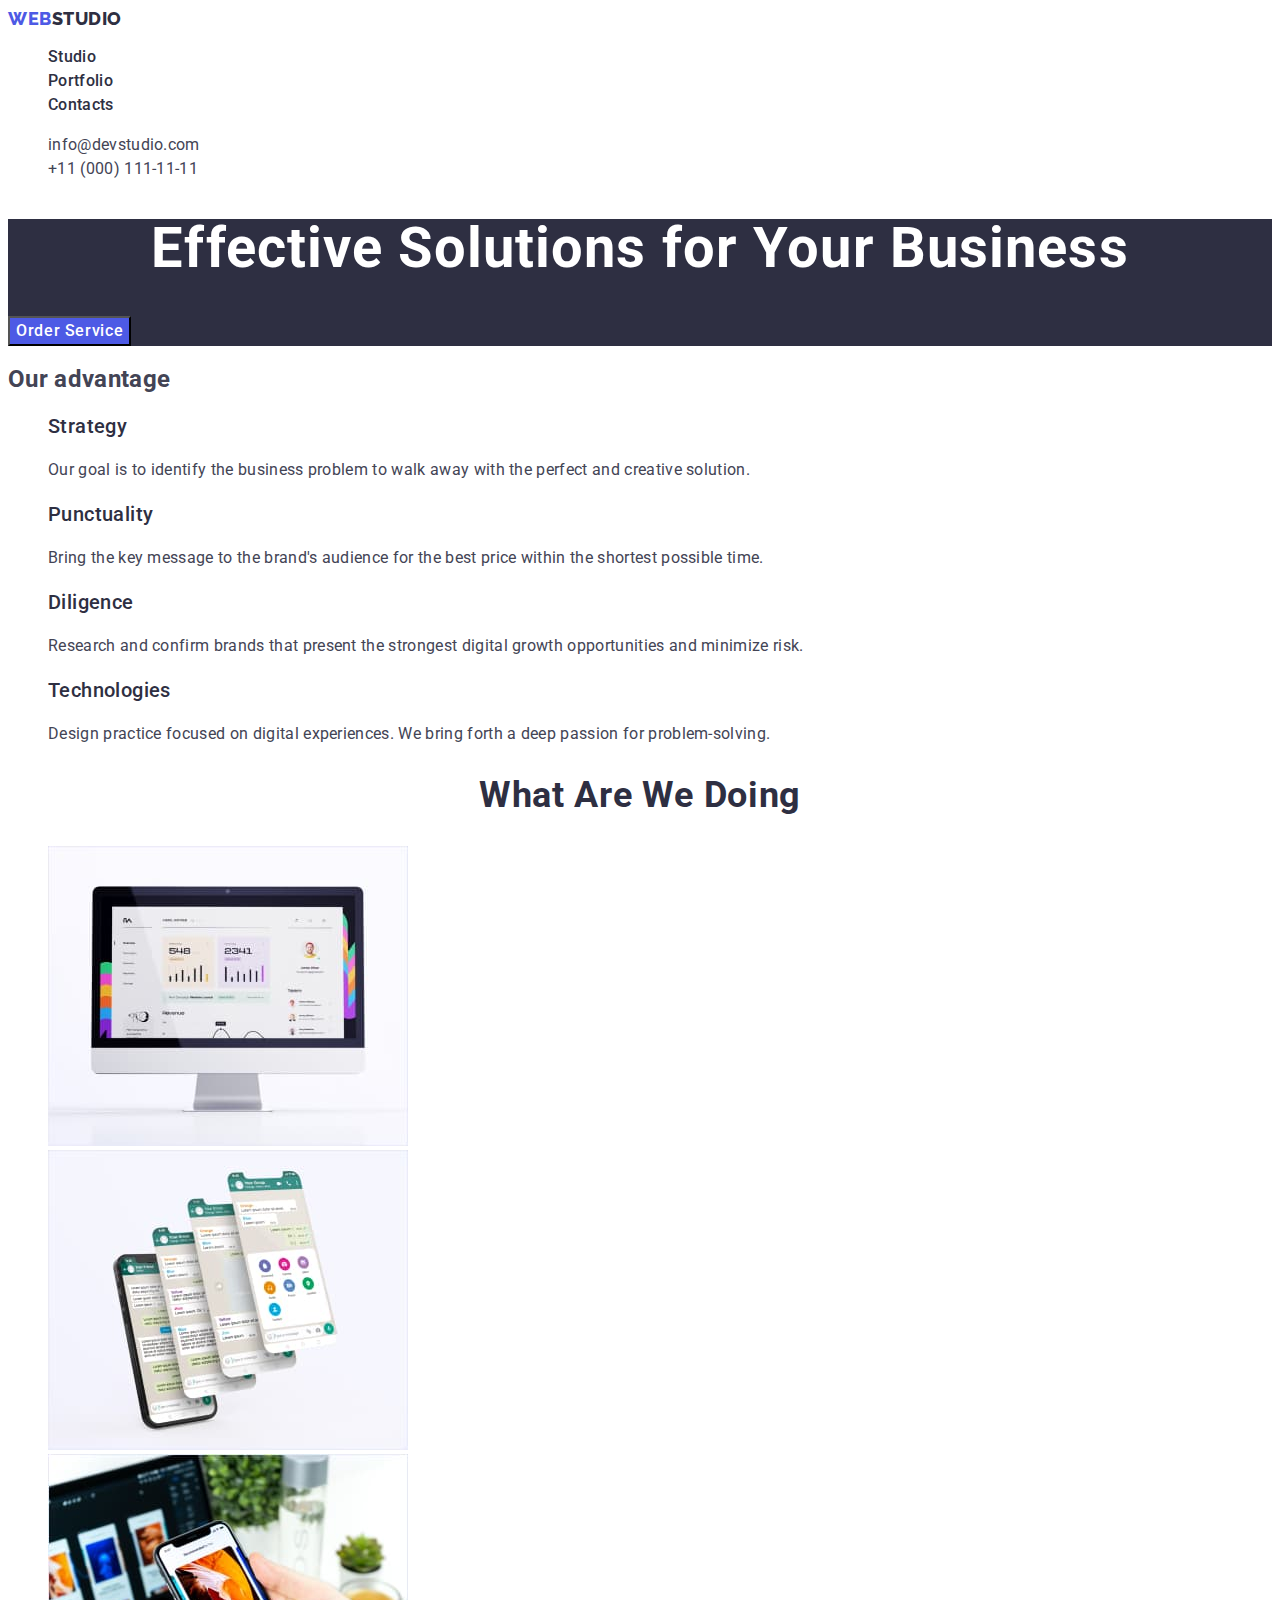
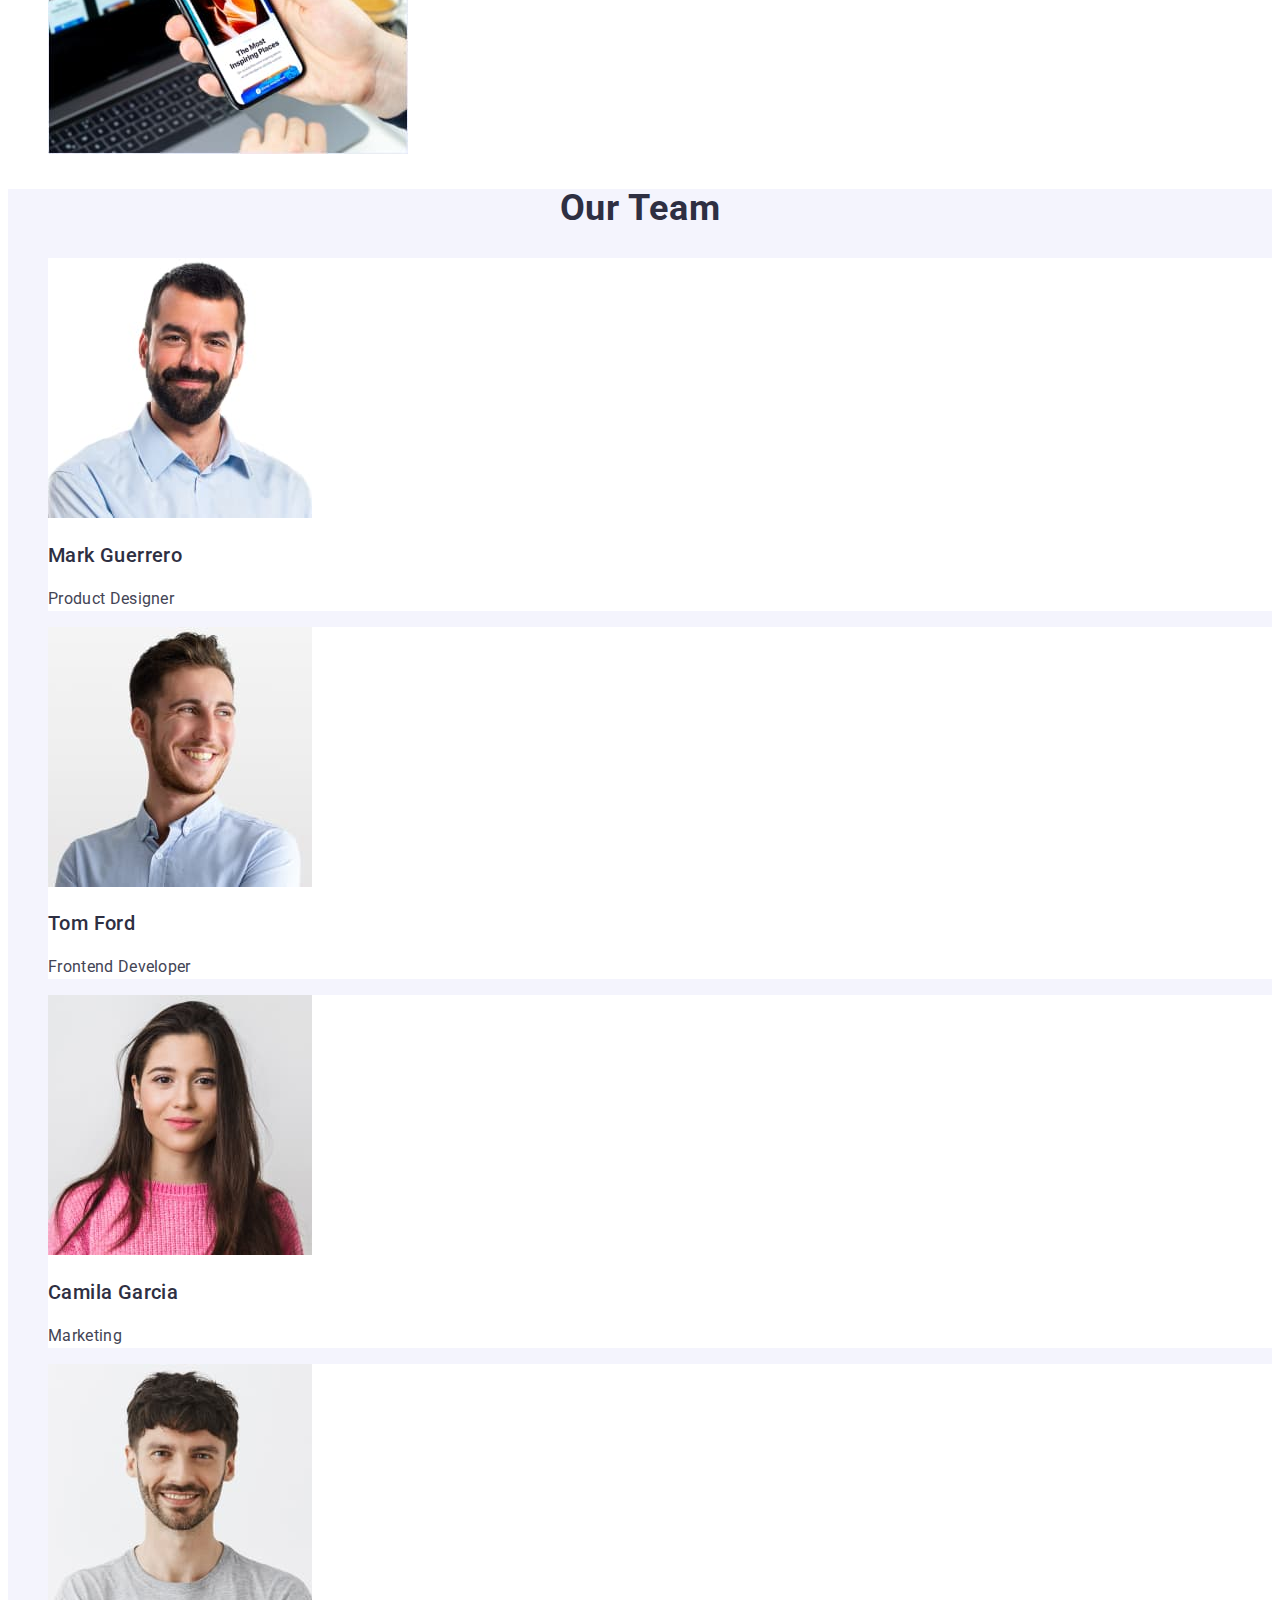
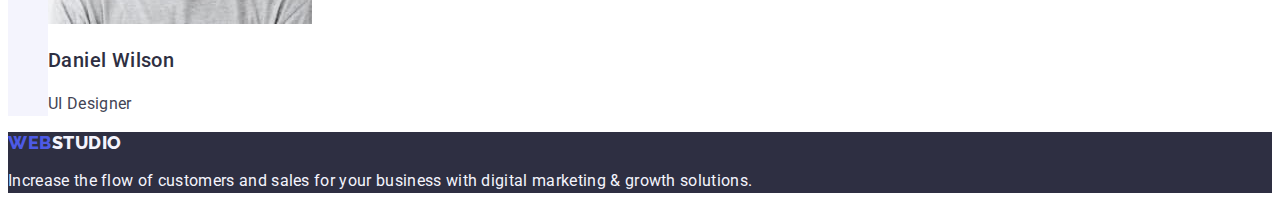
==== index.html @ 16ddbee1 "Initial commit" ====
<!DOCTYPE html>
<html lang="en">
  <head>
    <meta charset="UTF-8" />
    <meta http-equiv="X-UA-Compatible" content="IE=edge" />
    <meta name="viewport" content="width=device-width, initial-scale=1.0" />
    <link rel="preconnect" href="https://fonts.googleapis.com" />
    <link rel="preconnect" href="https://fonts.gstatic.com" crossorigin />
    <link
      href="https://fonts.googleapis.com/css2?family=Raleway:wght@800&family=Roboto:wght@400;500;700&display=swap"
      rel="stylesheet"
    />
    <title>WebStudio</title>
    <link rel="stylesheet" href="./css/styles.css" />
  </head>
  <body>
    <!-- page header -->
    <header>
      <nav>
        <a class="logo link" href="./index.html"
          >Web<span class="logo-black">Studio</span></a
        >

        <ul class="site-nav list">
          <li><a class="link-current link" href="./index.html">Studio</a></li>
          <li>
            <a class="link-current link" href="./portfolio.html">Portfolio</a>
          </li>
          <li><a class="link-current link" href="">Contacts</a></li>
        </ul>
      </nav>
      <address class="address">
        <ul class="address-nav list">
          <li>
            <a class="address-nav-link link" href="mailto:info@devstudio.com"
              >info@devstudio.com</a
            >
          </li>
          <li>
            <a class="address-nav-link link" href="tel:+110001111111"
              >+11 (000) 111-11-11</a
            >
          </li>
        </ul>
      </address>
    </header>
    <main>
      <!-- hero -->
      <section class="hero">
        <h1 class="hero-title">Effective Solutions for Your Business</h1>
        <button class="button" type="button">Order Service</button>
      </section>
      <!-- our advantage -->
      <section class="adv-section">
        <h2 class="visually-hidden">Our advantage</h2>
        <ul class="list">
          <li>
            <h3 class="second-title">Strategy</h3>
            <p class="li-text">
              Our goal is to identify the business problem to walk away with the
              perfect and creative solution.
            </p>
          </li>

          <li>
            <h3 class="second-title">Punctuality</h3>
            <p class="li-text">
              Bring the key message to the brand's audience for the best price
              within the shortest possible time.
            </p>
          </li>

          <li>
            <h3 class="second-title">Diligence</h3>
            <p class="li-text">
              Research and confirm brands that present the strongest digital
              growth opportunities and minimize risk.
            </p>
          </li>

          <li>
            <h3 class="second-title">Technologies</h3>
            <p class="li-text">
              Design practice focused on digital experiences. We bring forth a
              deep passion for problem-solving.
            </p>
          </li>
        </ul>
      </section>
      <!-- our activity -->
      <section class="activity">
        <h2 class="vice-title">What are we doing</h2>
        <ul class="list">
          <li>
            <img src="./images/do1.jpg" alt="imac computer" width="360" />
          </li>
          <li>
            <img src="./images/do2.jpg" alt="four iphones" width="360" />
          </li>
          <li>
            <img src="./images/do3.jpg" alt="holds phone in hand" width="360" />
          </li>
        </ul>
      </section>
      <!-- our team -->
      <section class="team">
        <h2 class="vice-title">Our Team</h2>
        <ul class="list">
          <li class="team-li">
            <img src="./images/team1.jpg" alt="Mark Guerrero" width="264" />
            <h3 class="second-title">Mark Guerrero</h3>
            <p class="li-text">Product Designer</p>
          </li>
          <li class="team-li">
            <img src="./images/team2.jpg" alt="Tom Ford" width="264" />
            <h3 class="second-title">Tom Ford</h3>
            <p class="li-text">Frontend Developer</p>
          </li>
          <li class="team-li">
            <img src="./images/team3.jpg" alt="Camila Garcia" width="264" />
            <h3 class="second-title">Camila Garcia</h3>
            <p class="li-text">Marketing</p>
          </li>
          <li class="team-li">
            <img src="./images/team4.jpg" alt="Daniel Wilson" width="264" />
            <h3 class="second-title">Daniel Wilson</h3>
            <p class="li-text">UI Designer</p>
          </li>
        </ul>
      </section>
    </main>
    <!-- footer -->
    <footer class="footer">
      <a class="logo link" href="./index.html"
        >Web<span class="logo-white">Studio</span></a
      >

      <p class="footer-text">
        Increase the flow of customers and sales for your business with digital
        marketing & growth solutions.
      </p>
    </footer>
  </body>
</html>
---- css/styles.css ----
:root {
  --main-color: #434455;
  --second-color: #4d5ae5;
  --black-color: #2e2f42;
  --white-color: #ffffff;
  --second-bg-color: #f4f4fd;
  --hover-focus-color: #404bbf;
}

body {
  background-color: var(--white-color);
  color: var(--main-color);
  font-family: Roboto, sans-serif;
  font-style: normal;
  line-height: 1.15;
  letter-spacing: 0.02em;
}

.list {
  list-style: none;
}
.link {
  text-decoration: none;
}

/* logo */
.logo {
  color: var(--second-color);
  font-family: "Raleway", sans-serif;
  font-style: normal;
  font-weight: 800;
  font-size: 18px;
  line-height: 1.17;
  letter-spacing: 0.03em;
  text-transform: uppercase;
}
.logo-black {
  color: var(--black-color);
}

.logo-white {
  color: var(--second-bg-color);
}
/* site-nav */

.site-nav a {
  color: var(--black-color);

  font-size: 16px;
  font-weight: 500;
  line-height: 1.5;
}

.link-current:hover,
.link-current:focus,
.address-nav-link:hover,
.address-nav-link:focus {
  color: var(--hover-focus-color);
}

.address {
  font-style: normal;
}
.address-nav a {
  color: var(--main-color);
}
.address-nav-link {
  line-height: 1.5;
}
/* hero */

.hero {
  background-color: var(--black-color);
}

.hero-title {
  font-weight: 700;
  font-size: 56px;
  line-height: 1.07;
  color: var(--white-color);
  letter-spacing: 0.02em;
  text-align: center;
}

.button {
  background-color: var(--second-color);
  font-weight: 500;
  font-size: 16px;
  color: var(--white-color);
  letter-spacing: 0.04em;
  font-family: "Roboto", sans-serif;
  line-height: 1.5;
  cursor: pointer;
}

.portfolio-button {
  background-color: var(--second-bg-color);
  font-weight: 500;
  font-size: 16px;
  color: var(--second-color);
  letter-spacing: 0.04em;
  font-family: "Roboto", sans-serif;
  line-height: 1.5;
  cursor: pointer;
}

.button:hover,
.button:focus {
  background-color: var(--hover-focus-color);
}
.portfolio-button:hover,
.portfolio-button:focus {
  background-color: var(--hover-focus-color);
  color: var(--white-color);
}

/* section */

.second-title {
  font-weight: 500;
  font-size: 20px;
  line-height: 1.2;
  color: var(--black-color);
  letter-spacing: 0.02em;
}
.li-text {
  line-height: 1.5;
  color: var(--main-color);
}

/* our activity */

.vice-title {
  font-weight: 700;
  font-size: 36px;
  line-height: 1.11;
  text-transform: capitalize;
  color: var(--black-color);
  text-align: center;
  letter-spacing: 0.02em;
}

/* our team  */
.team {
  background-color: var(--second-bg-color);
}
.team-li {
  background-color: var(--white-color);
}

/* footer */
.footer {
  background-color: var(--black-color);
}
.footer-text {
  color: var(--second-bg-color);
  line-height: 1.5;
}

/* style to portfolio */

.portf-list {
  text-decoration: none;
}
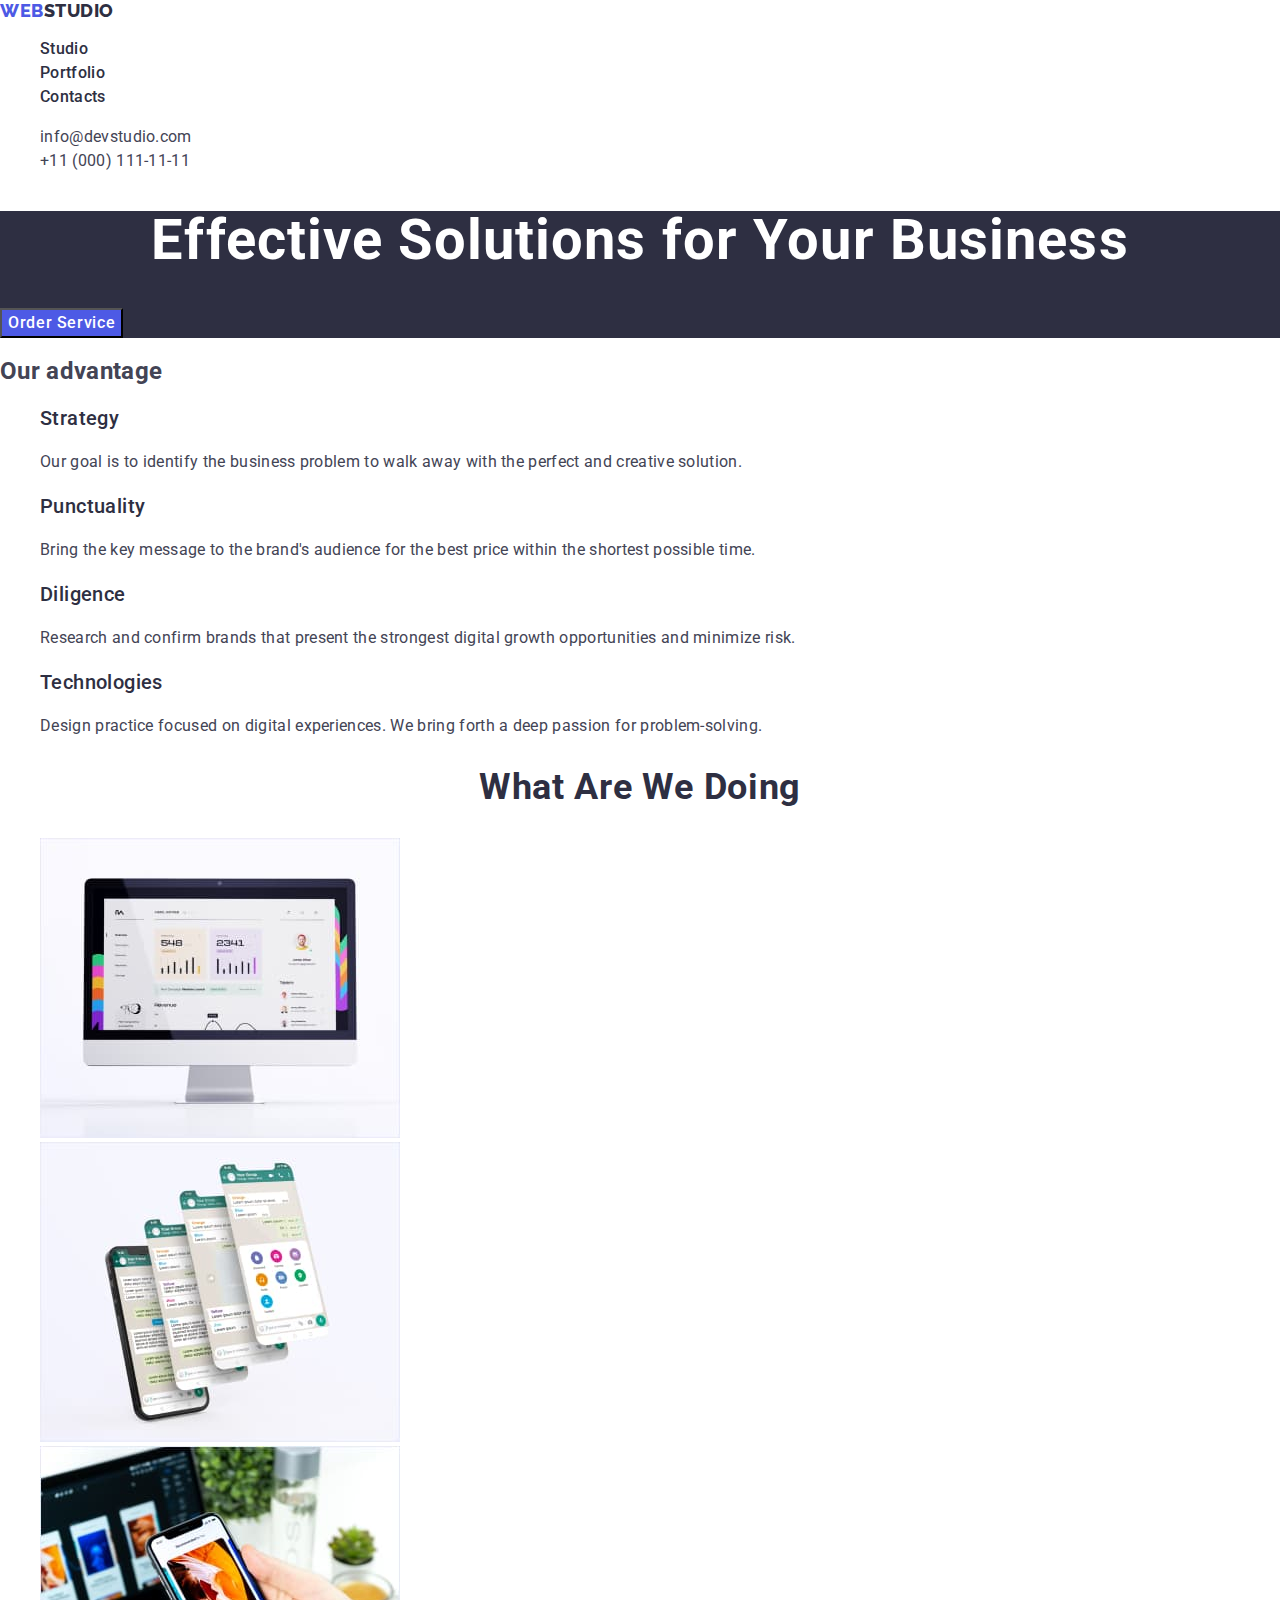
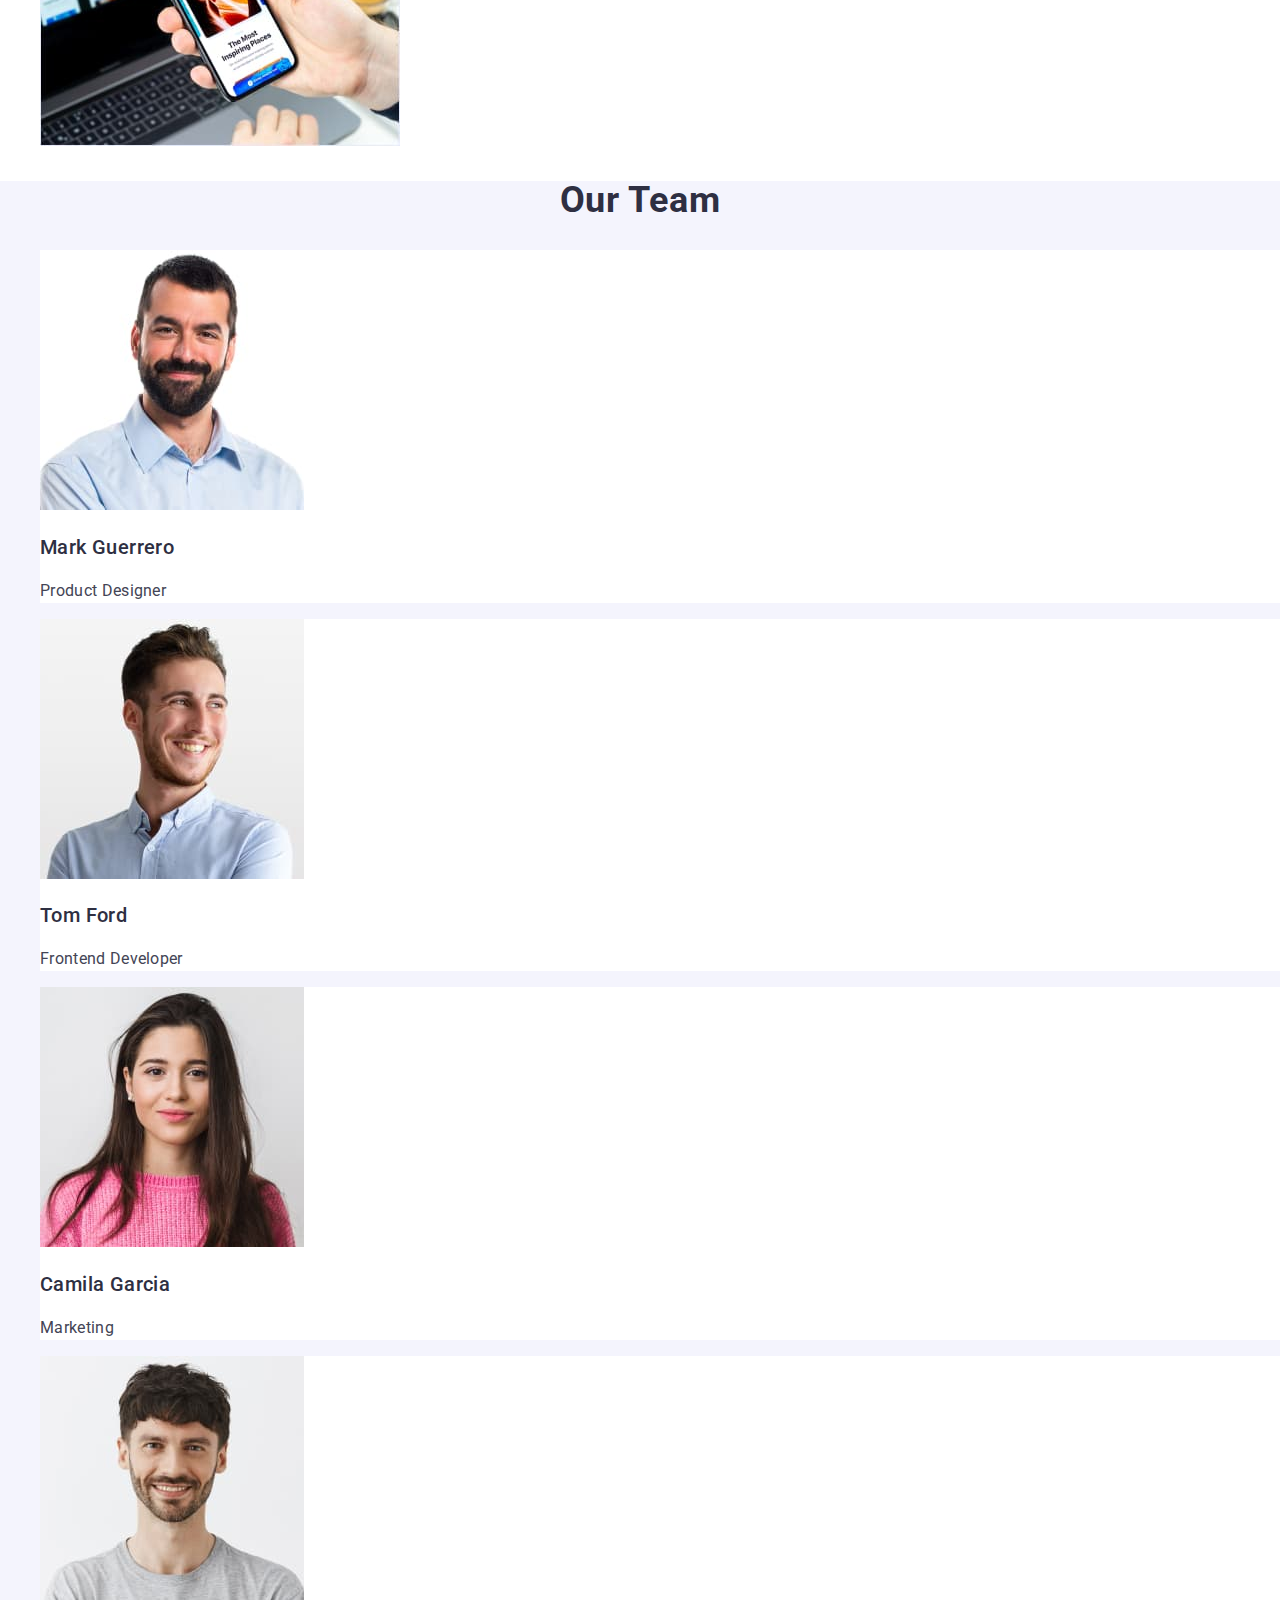
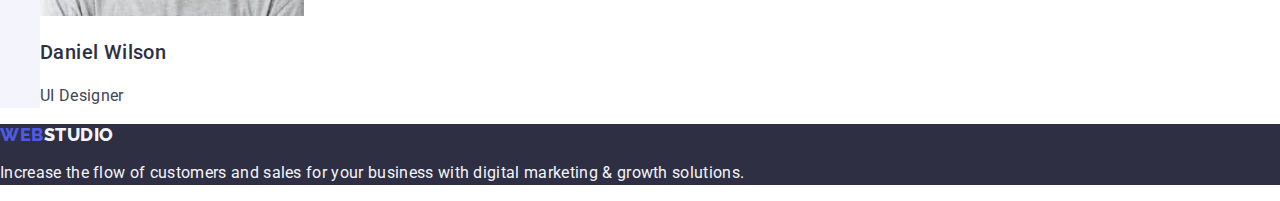
==== commit a49b8893: "poprawka css" ====
--- a/index.html
+++ b/index.html
@@ -6,11 +6,19 @@
     <meta name="viewport" content="width=device-width, initial-scale=1.0" />
     <link rel="preconnect" href="https://fonts.googleapis.com" />
     <link rel="preconnect" href="https://fonts.gstatic.com" crossorigin />
+    <title>WebStudio</title>
+    <!-- fonts -->
     <link
       href="https://fonts.googleapis.com/css2?family=Raleway:wght@800&family=Roboto:wght@400;500;700&display=swap"
       rel="stylesheet"
     />
-    <title>WebStudio</title>
+    <!-- normalise -->
+    <link
+      rel="stylesheet"
+      href="https://cdn.jsdelivr.net/npm/modern-normalize@2.0.0/modern-normalize.min.css"
+    />
+
+    <!-- custom styles -->
     <link rel="stylesheet" href="./css/styles.css" />
   </head>
   <body>
--- a/css/styles.css
+++ b/css/styles.css
@@ -1,31 +1,58 @@
 :root {
-  --main-color: #434455;
-  --second-color: #4d5ae5;
-  --black-color: #2e2f42;
-  --white-color: #ffffff;
-  --second-bg-color: #f4f4fd;
-  --hover-focus-color: #404bbf;
+  /* primary */
+  --primary-black-cl: #434455;
+  --primary-black-bg: #434455;
+  --primary-white-cl: #ffffff;
+  --primary-white-bg: #ffffff;
+  --primary-accent-cl: #4d5ae5;
+  --primary-accent-bg: #4d5ae5;
+  /* secondary */
+  --secondary-black-cl: #2e2f42;
+  --secondary-black-bg: #2e2f42;
+  --secondary-white-cl: #f4f4fd;
+  --secondary-white-bg: #f4f4fd;
+  --secondary-accent-cl: #404bbf;
+  --secondary-accent-bg: #404bbf;
 }
-
+/**
+  |============================
+  | common styles
+  |============================
+*/
 body {
-  background-color: var(--white-color);
-  color: var(--main-color);
+  background-color: var(--primary-white-bg);
+  color: var(--primary-black-cl);
   font-family: Roboto, sans-serif;
   font-style: normal;
   line-height: 1.15;
   letter-spacing: 0.02em;
 }
 
-.list {
+/* reset */
+.list,
+ul,
+ol {
   list-style: none;
 }
-.link {
+.link,
+a {
   text-decoration: none;
+  color: currentColor;
 }
+.btn,
+button {
+  font-family: inherit;
+  cursor: pointer;
+}
+/**
+  |============================
+  | base styles
+  |============================
+*/
 
 /* logo */
 .logo {
-  color: var(--second-color);
+  color: var(--primary-accent-cl);
   font-family: "Raleway", sans-serif;
   font-style: normal;
   font-weight: 800;
@@ -35,16 +62,16 @@
   text-transform: uppercase;
 }
 .logo-black {
-  color: var(--black-color);
+  color: var(--secondary-black-cl);
 }
 
 .logo-white {
-  color: var(--second-bg-color);
+  color: var(--secondary-white-cl);
 }
 /* site-nav */
 
 .site-nav a {
-  color: var(--black-color);
+  color: var(--secondary-black-cl);
 
   font-size: 16px;
   font-weight: 500;
@@ -55,14 +82,14 @@
 .link-current:focus,
 .address-nav-link:hover,
 .address-nav-link:focus {
-  color: var(--hover-focus-color);
+  color: var(--secondary-accent-cl);
 }
 
 .address {
   font-style: normal;
 }
 .address-nav a {
-  color: var(--main-color);
+  color: var(--primary-black-cl);
 }
 .address-nav-link {
   line-height: 1.5;
@@ -70,23 +97,23 @@
 /* hero */
 
 .hero {
-  background-color: var(--black-color);
+  background-color: var(--secondary-black-bg);
 }
 
 .hero-title {
   font-weight: 700;
   font-size: 56px;
   line-height: 1.07;
-  color: var(--white-color);
+  color: var(--primary-white-cl);
   letter-spacing: 0.02em;
   text-align: center;
 }
 
 .button {
-  background-color: var(--second-color);
+  background-color: var(--primary-accent-bg);
   font-weight: 500;
   font-size: 16px;
-  color: var(--white-color);
+  color: var(--primary-white-cl);
   letter-spacing: 0.04em;
   font-family: "Roboto", sans-serif;
   line-height: 1.5;
@@ -94,10 +121,10 @@
 }
 
 .portfolio-button {
-  background-color: var(--second-bg-color);
+  background-color: var(--secondary-white-bg);
   font-weight: 500;
   font-size: 16px;
-  color: var(--second-color);
+  color: var(--primary-accent-cl);
   letter-spacing: 0.04em;
   font-family: "Roboto", sans-serif;
   line-height: 1.5;
@@ -106,12 +133,12 @@
 
 .button:hover,
 .button:focus {
-  background-color: var(--hover-focus-color);
+  background-color: var(--secondary-accent-bg);
 }
 .portfolio-button:hover,
 .portfolio-button:focus {
-  background-color: var(--hover-focus-color);
-  color: var(--white-color);
+  background-color: var(--secondary-accent-bg);
+  color: var(--primary-white-cl);
 }
 
 /* section */
@@ -120,12 +147,12 @@
   font-weight: 500;
   font-size: 20px;
   line-height: 1.2;
-  color: var(--black-color);
+  color: var(--secondary-black-cl);
   letter-spacing: 0.02em;
 }
 .li-text {
   line-height: 1.5;
-  color: var(--main-color);
+  color: var(--primary-black-cl);
 }
 
 /* our activity */
@@ -135,25 +162,25 @@
   font-size: 36px;
   line-height: 1.11;
   text-transform: capitalize;
-  color: var(--black-color);
+  color: var(--secondary-black-cl);
   text-align: center;
   letter-spacing: 0.02em;
 }
 
 /* our team  */
 .team {
-  background-color: var(--second-bg-color);
+  background-color: var(--secondary-white-bg);
 }
 .team-li {
-  background-color: var(--white-color);
+  background-color: var(--primary-white-bg);
 }
 
 /* footer */
 .footer {
-  background-color: var(--black-color);
+  background-color: var(--secondary-black-bg);
 }
 .footer-text {
-  color: var(--second-bg-color);
+  color: var(--secondary-white-cl);
   line-height: 1.5;
 }
 
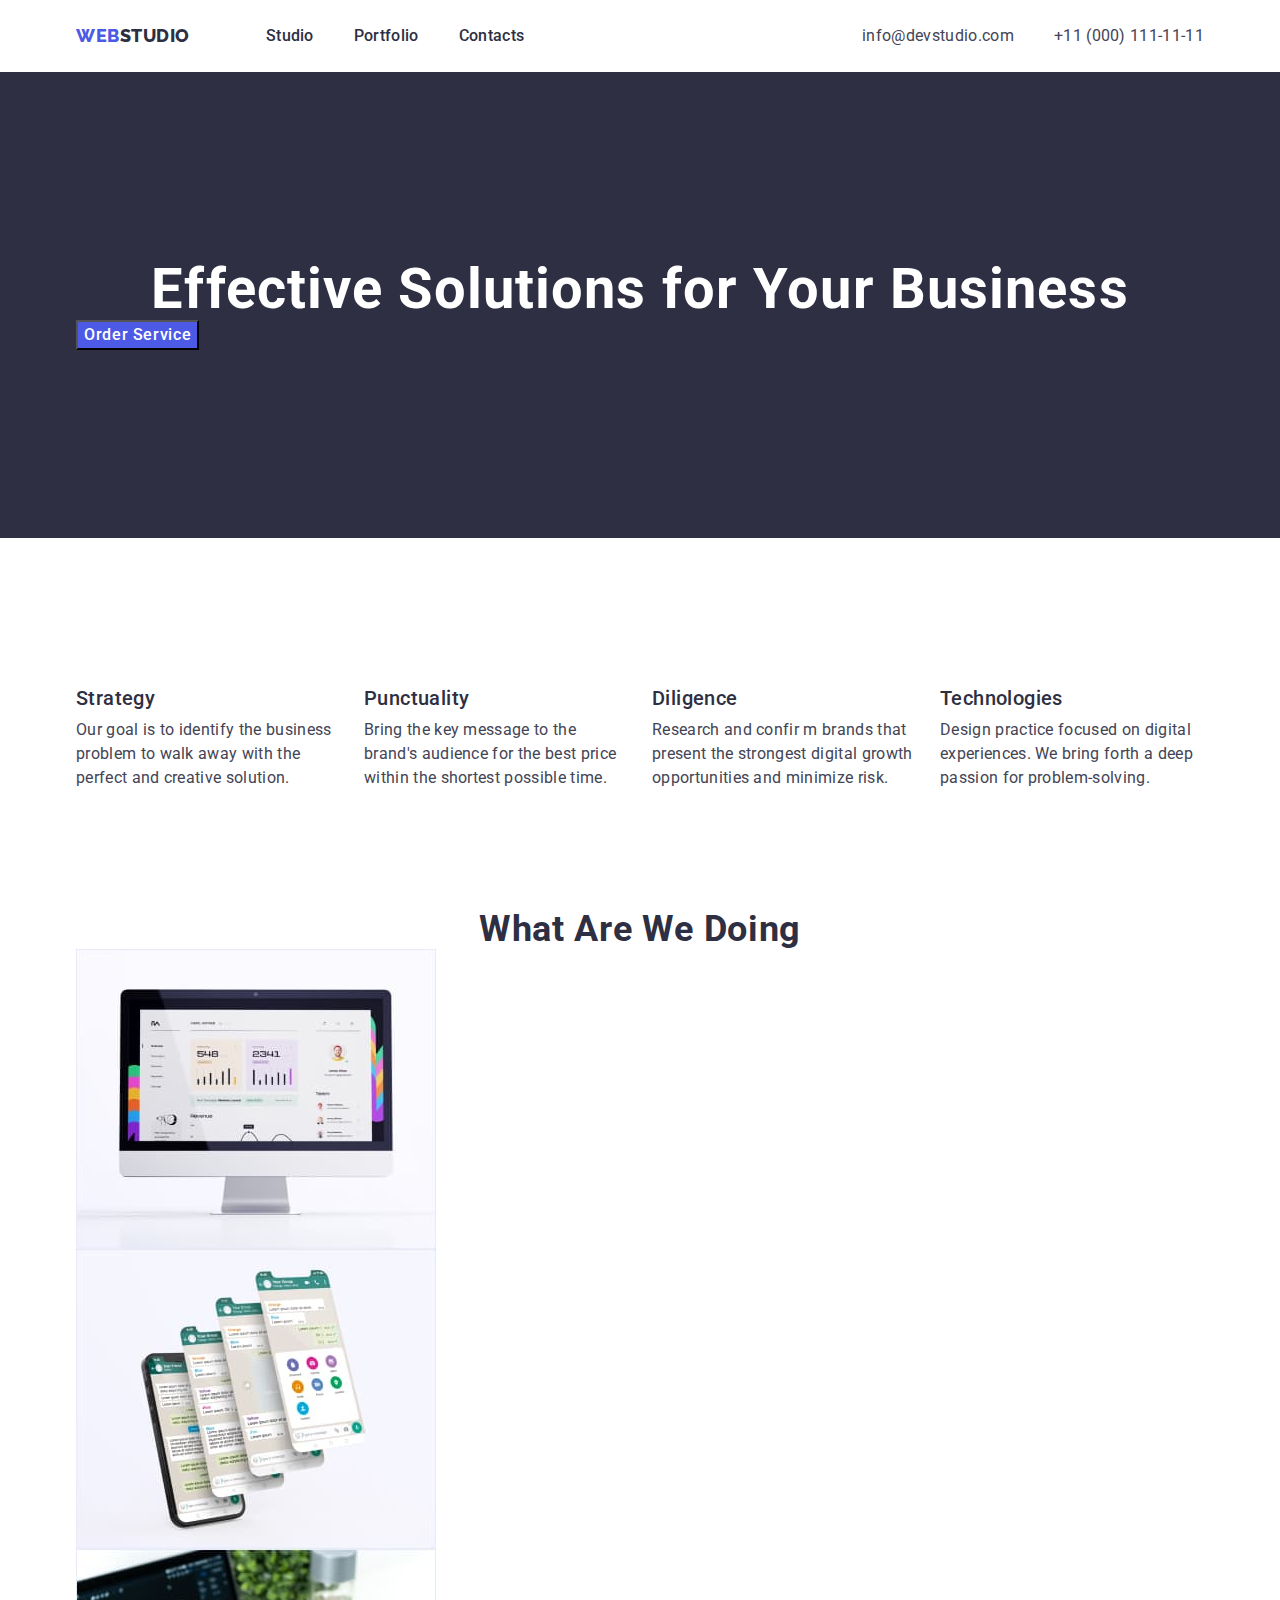
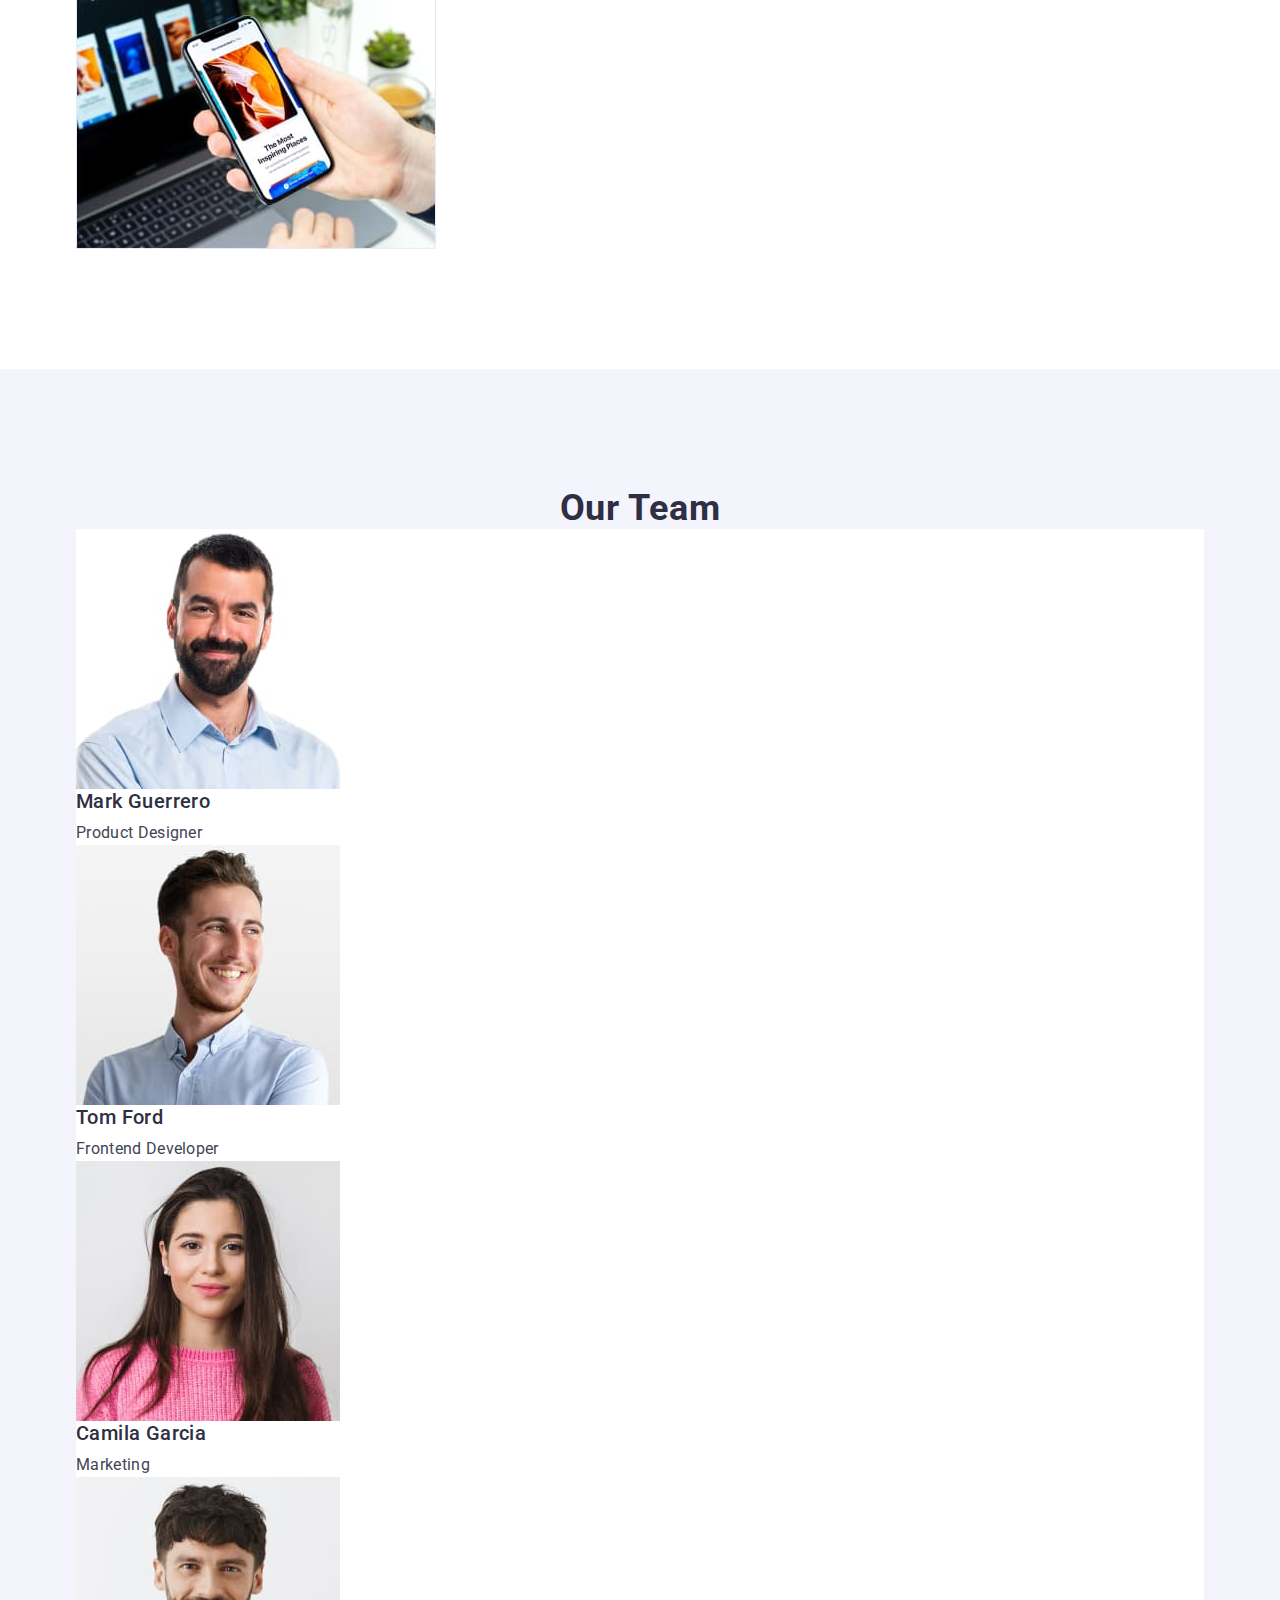
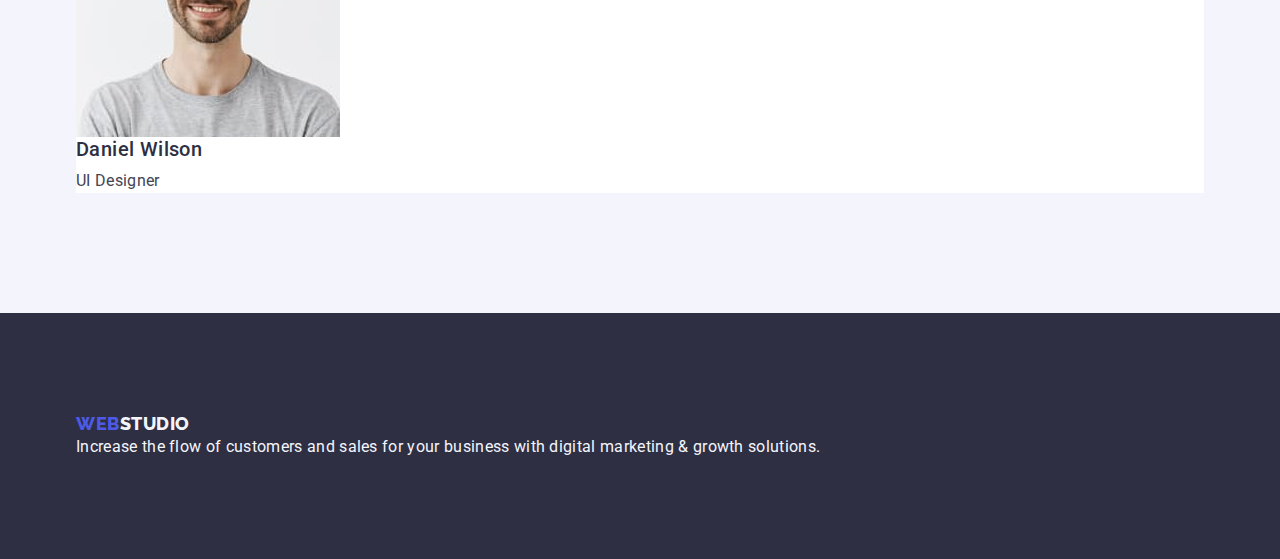
==== commit 13ae1d19: "dz 3 only start" ====
--- a/index.html
+++ b/index.html
@@ -23,130 +23,141 @@
   </head>
   <body>
     <!-- page header -->
-    <header>
-      <nav>
-        <a class="logo link" href="./index.html"
-          >Web<span class="logo-black">Studio</span></a
-        >
-
-        <ul class="site-nav list">
-          <li><a class="link-current link" href="./index.html">Studio</a></li>
-          <li>
-            <a class="link-current link" href="./portfolio.html">Portfolio</a>
-          </li>
-          <li><a class="link-current link" href="">Contacts</a></li>
-        </ul>
-      </nav>
-      <address class="address">
-        <ul class="address-nav list">
-          <li>
-            <a class="address-nav-link link" href="mailto:info@devstudio.com"
-              >info@devstudio.com</a
-            >
-          </li>
-          <li>
-            <a class="address-nav-link link" href="tel:+110001111111"
-              >+11 (000) 111-11-11</a
-            >
-          </li>
-        </ul>
-      </address>
+    <header class="header">
+      <div class="header-container container">
+        <nav class="header-nav">
+          <a class="logo link logo-link" href="./index.html"
+            >Web<span class="logo-black">Studio</span></a
+          >
+          <ul class="site-nav list">
+            <li><a class="link-current link" href="./index.html">Studio</a></li>
+            <li>
+              <a class="link-current link" href="./portfolio.html">Portfolio</a>
+            </li>
+            <li><a class="link-current link" href="">Contacts</a></li>
+          </ul>
+        </nav>
+        <address class="address">
+          <ul class="address-nav list">
+            <li>
+              <a class="address-nav-link link" href="mailto:info@devstudio.com"
+                >info@devstudio.com</a
+              >
+            </li>
+            <li>
+              <a class="address-nav-link link" href="tel:+110001111111"
+                >+11 (000) 111-11-11</a
+              >
+            </li>
+          </ul>
+        </address>
+      </div>
     </header>
     <main>
       <!-- hero -->
       <section class="hero">
-        <h1 class="hero-title">Effective Solutions for Your Business</h1>
-        <button class="button" type="button">Order Service</button>
+        <div class="container">
+          <h1 class="hero-title">Effective Solutions for Your Business</h1>
+          <button class="button" type="button">Order Service</button>
+        </div>
       </section>
       <!-- our advantage -->
       <section class="adv-section">
-        <h2 class="visually-hidden">Our advantage</h2>
-        <ul class="list">
-          <li>
-            <h3 class="second-title">Strategy</h3>
-            <p class="li-text">
-              Our goal is to identify the business problem to walk away with the
-              perfect and creative solution.
-            </p>
-          </li>
-
-          <li>
-            <h3 class="second-title">Punctuality</h3>
-            <p class="li-text">
-              Bring the key message to the brand's audience for the best price
-              within the shortest possible time.
-            </p>
-          </li>
-
-          <li>
-            <h3 class="second-title">Diligence</h3>
-            <p class="li-text">
-              Research and confirm brands that present the strongest digital
-              growth opportunities and minimize risk.
-            </p>
-          </li>
-
-          <li>
-            <h3 class="second-title">Technologies</h3>
-            <p class="li-text">
-              Design practice focused on digital experiences. We bring forth a
-              deep passion for problem-solving.
-            </p>
-          </li>
-        </ul>
+        <div class="container">
+          <h2 class="hidden">Our advantage</h2>
+          <ul class="adv-list list">
+            <li class="adv-item">
+              <h3 class="second-title">Strategy</h3>
+              <p class="li-text">
+                Our goal is to identify the business problem to walk away with
+                the perfect and creative solution.
+              </p>
+            </li>
+            <li class="adv-item">
+              <h3 class="second-title">Punctuality</h3>
+              <p class="li-text">
+                Bring the key message to the brand's audience for the best price
+                within the shortest possible time.
+              </p>
+            </li>
+            <li class="adv-item">
+              <h3 class="second-title">Diligence</h3>
+              <p class="li-text">
+                Research and confir m brands that present the strongest digital
+                growth opportunities and minimize risk.
+              </p>
+            </li>
+            <li class="adv-item">
+              <h3 class="second-title">Technologies</h3>
+              <p class="li-text">
+                Design practice focused on digital experiences. We bring forth a
+                deep passion for problem-solving.
+              </p>
+            </li>
+          </ul>
+        </div>
       </section>
       <!-- our activity -->
       <section class="activity">
-        <h2 class="vice-title">What are we doing</h2>
-        <ul class="list">
-          <li>
-            <img src="./images/do1.jpg" alt="imac computer" width="360" />
-          </li>
-          <li>
-            <img src="./images/do2.jpg" alt="four iphones" width="360" />
-          </li>
-          <li>
-            <img src="./images/do3.jpg" alt="holds phone in hand" width="360" />
-          </li>
-        </ul>
+        <div class="container">
+          <h2 class="vice-title">What are we doing</h2>
+          <ul class="list">
+            <li>
+              <img src="./images/do1.jpg" alt="imac computer" width="360" />
+            </li>
+            <li>
+              <img src="./images/do2.jpg" alt="four iphones" width="360" />
+            </li>
+            <li>
+              <img
+                src="./images/do3.jpg"
+                alt="holds phone in hand"
+                width="360"
+              />
+            </li>
+          </ul>
+        </div>
       </section>
       <!-- our team -->
       <section class="team">
-        <h2 class="vice-title">Our Team</h2>
-        <ul class="list">
-          <li class="team-li">
-            <img src="./images/team1.jpg" alt="Mark Guerrero" width="264" />
-            <h3 class="second-title">Mark Guerrero</h3>
-            <p class="li-text">Product Designer</p>
-          </li>
-          <li class="team-li">
-            <img src="./images/team2.jpg" alt="Tom Ford" width="264" />
-            <h3 class="second-title">Tom Ford</h3>
-            <p class="li-text">Frontend Developer</p>
-          </li>
-          <li class="team-li">
-            <img src="./images/team3.jpg" alt="Camila Garcia" width="264" />
-            <h3 class="second-title">Camila Garcia</h3>
-            <p class="li-text">Marketing</p>
-          </li>
-          <li class="team-li">
-            <img src="./images/team4.jpg" alt="Daniel Wilson" width="264" />
-            <h3 class="second-title">Daniel Wilson</h3>
-            <p class="li-text">UI Designer</p>
-          </li>
-        </ul>
+        <div class="container">
+          <h2 class="vice-title">Our Team</h2>
+          <ul class="list">
+            <li class="team-li">
+              <img src="./images/team1.jpg" alt="Mark Guerrero" width="264" />
+              <h3 class="second-title">Mark Guerrero</h3>
+              <p class="li-text">Product Designer</p>
+            </li>
+            <li class="team-li">
+              <img src="./images/team2.jpg" alt="Tom Ford" width="264" />
+              <h3 class="second-title">Tom Ford</h3>
+              <p class="li-text">Frontend Developer</p>
+            </li>
+            <li class="team-li">
+              <img src="./images/team3.jpg" alt="Camila Garcia" width="264" />
+              <h3 class="second-title">Camila Garcia</h3>
+              <p class="li-text">Marketing</p>
+            </li>
+            <li class="team-li">
+              <img src="./images/team4.jpg" alt="Daniel Wilson" width="264" />
+              <h3 class="second-title">Daniel Wilson</h3>
+              <p class="li-text">UI Designer</p>
+            </li>
+          </ul>
+        </div>
       </section>
     </main>
     <!-- footer -->
     <footer class="footer">
-      <a class="logo link" href="./index.html"
-        >Web<span class="logo-white">Studio</span></a
-      >
-
-      <p class="footer-text">
-        Increase the flow of customers and sales for your business with digital
-        marketing & growth solutions.
-      </p>
+      <div class="container">
+        <a class="logo link logo-link" href="./index.html"
+          >Web<span class="logo-white">Studio</span></a
+        >
+        <p class="footer-text">
+          Increase the flow of customers and sales for your business with
+          digital marketing & growth solutions.
+        </p>
+      </div>
     </footer>
   </body>
 </html>
--- a/css/styles.css
+++ b/css/styles.css
@@ -14,6 +14,10 @@
   --secondary-accent-cl: #404bbf;
   --secondary-accent-bg: #404bbf;
 }
+
+* {
+  box-sizing: border-box;
+}
 /**
   |============================
   | common styles
@@ -27,12 +31,28 @@
   line-height: 1.15;
   letter-spacing: 0.02em;
 }
-
+.hidden {
+  visibility: hidden;
+}
 /* reset */
+h1,
+h2,
+h3,
+h4,
+h5,
+h6,
+p {
+  margin: 0;
+}
+img {
+  display: block;
+}
 .list,
 ul,
 ol {
   list-style: none;
+  margin: 0;
+  padding: 0;
 }
 .link,
 a {
@@ -49,7 +69,28 @@
   | base styles
   |============================
 */
-
+/* header */
+.header {
+  padding-top: 24px;
+  padding-bottom: 24px;
+}
+.header-container {
+  display: flex;
+  align-items: center;
+  justify-content: space-between;
+  margin: 0;
+  padding: 0;
+}
+.container {
+  width: 1158px;
+  margin: 0 auto;
+  padding: 0 15px;
+}
+
+.header-nav {
+  display: flex;
+  align-items: center;
+}
 /* logo */
 .logo {
   color: var(--primary-accent-cl);
@@ -61,6 +102,9 @@
   letter-spacing: 0.03em;
   text-transform: uppercase;
 }
+.logo-link {
+  margin-right: 76px;
+}
 .logo-black {
   color: var(--secondary-black-cl);
 }
@@ -72,10 +116,14 @@
 
 .site-nav a {
   color: var(--secondary-black-cl);
-
   font-size: 16px;
   font-weight: 500;
   line-height: 1.5;
+}
+.site-nav {
+  display: flex;
+  align-items: center;
+  gap: 40px;
 }
 
 .link-current:hover,
@@ -91,6 +139,11 @@
 .address-nav a {
   color: var(--primary-black-cl);
 }
+.address-nav {
+  display: flex;
+  align-items: center;
+  gap: 40px;
+}
 .address-nav-link {
   line-height: 1.5;
 }
@@ -98,6 +151,8 @@
 
 .hero {
   background-color: var(--secondary-black-bg);
+  padding-top: 188px;
+  padding-bottom: 188px;
 }
 
 .hero-title {
@@ -141,14 +196,27 @@
   color: var(--primary-white-cl);
 }
 
-/* section */
-
+/* our advantage */
+
+.adv-section {
+  margin-top: 120px;
+  margin-bottom: 60px;
+}
+
+.adv-list {
+  display: flex;
+  justify-content: space-between;
+}
+.adv-item {
+  width: 264px;
+}
 .second-title {
   font-weight: 500;
   font-size: 20px;
   line-height: 1.2;
   color: var(--secondary-black-cl);
   letter-spacing: 0.02em;
+  margin-bottom: 8px;
 }
 .li-text {
   line-height: 1.5;
@@ -157,6 +225,10 @@
 
 /* our activity */
 
+.activity {
+  padding-top: 60px;
+  padding-bottom: 120px;
+}
 .vice-title {
   font-weight: 700;
   font-size: 36px;
@@ -170,6 +242,8 @@
 /* our team  */
 .team {
   background-color: var(--secondary-white-bg);
+  padding-top: 120px;
+  padding-bottom: 120px;
 }
 .team-li {
   background-color: var(--primary-white-bg);
@@ -178,6 +252,8 @@
 /* footer */
 .footer {
   background-color: var(--secondary-black-bg);
+  padding-top: 100px;
+  padding-bottom: 100px;
 }
 .footer-text {
   color: var(--secondary-white-cl);
@@ -186,6 +262,14 @@
 
 /* style to portfolio */
 
+.filters {
+}
+
+.portfolio-nav {
+  padding-top: 96px;
+  padding-bottom: 72px;
+}
+
 .portf-list {
   text-decoration: none;
 }
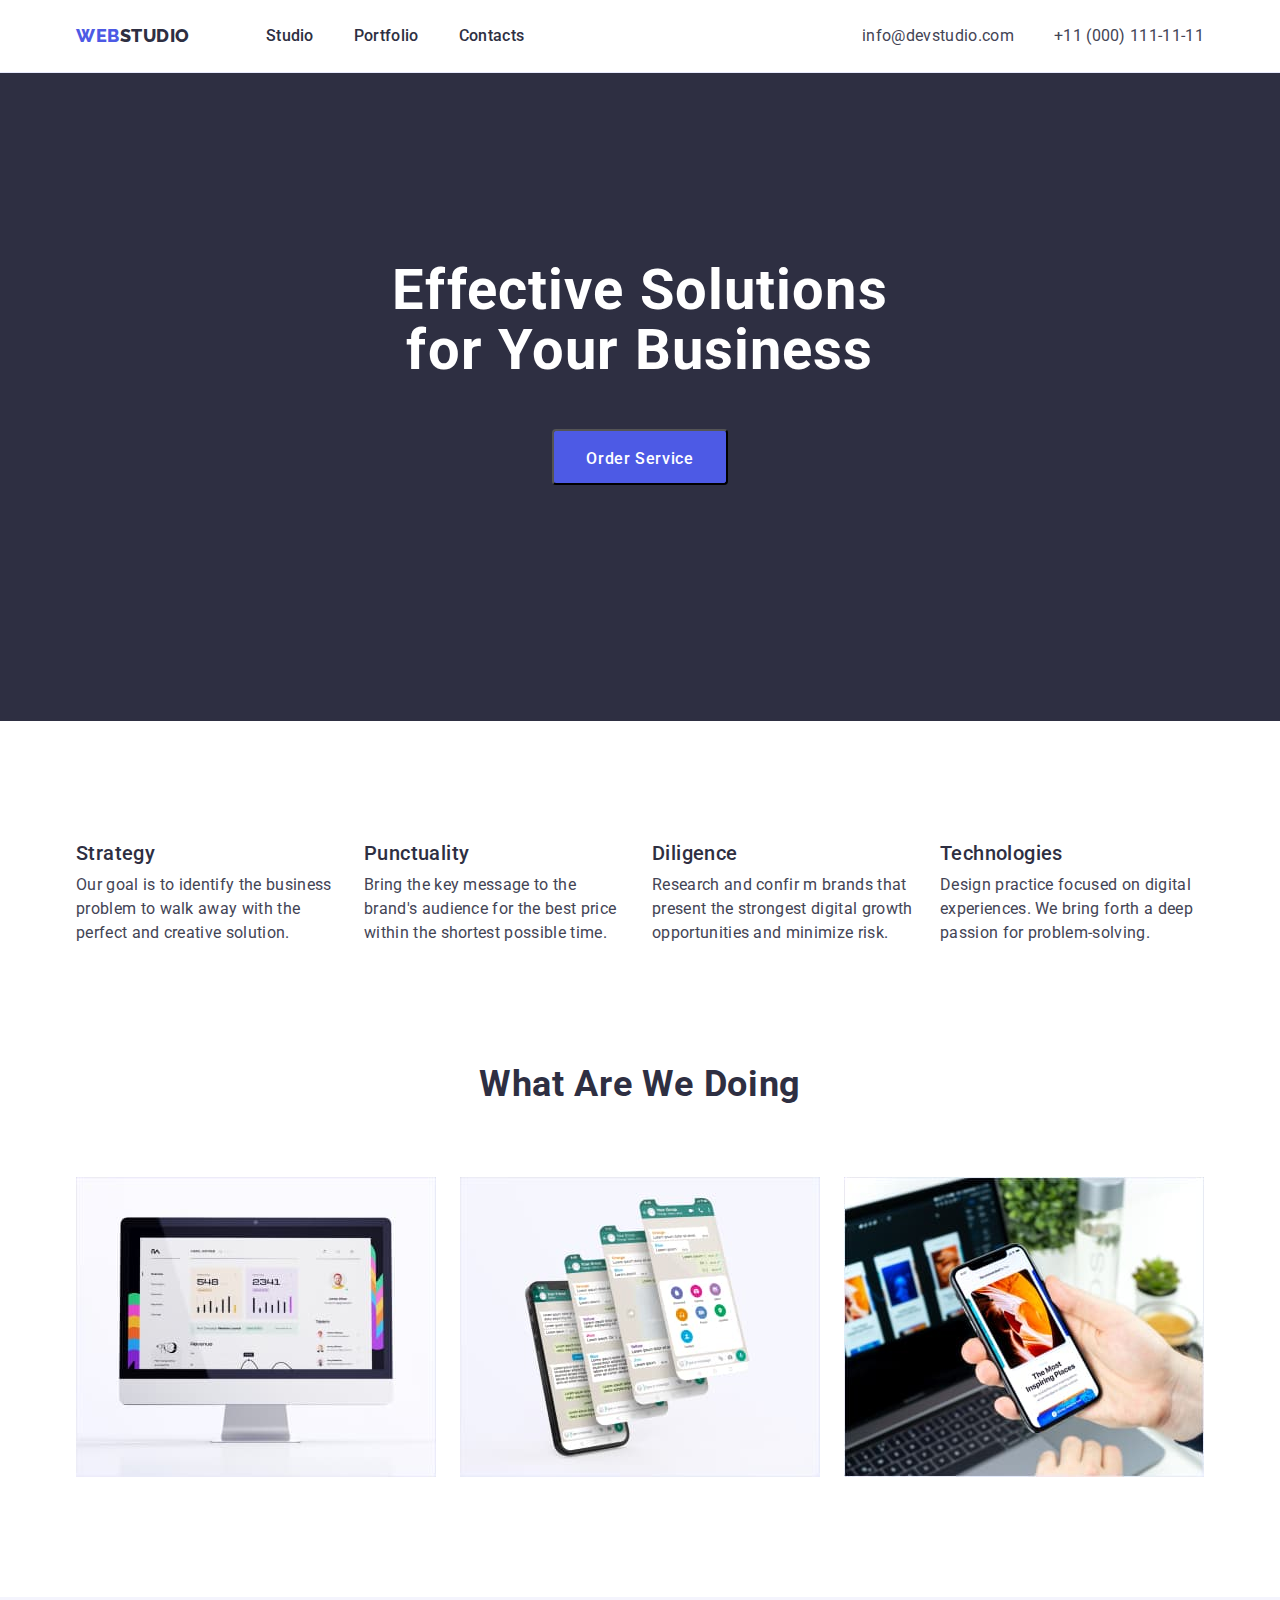
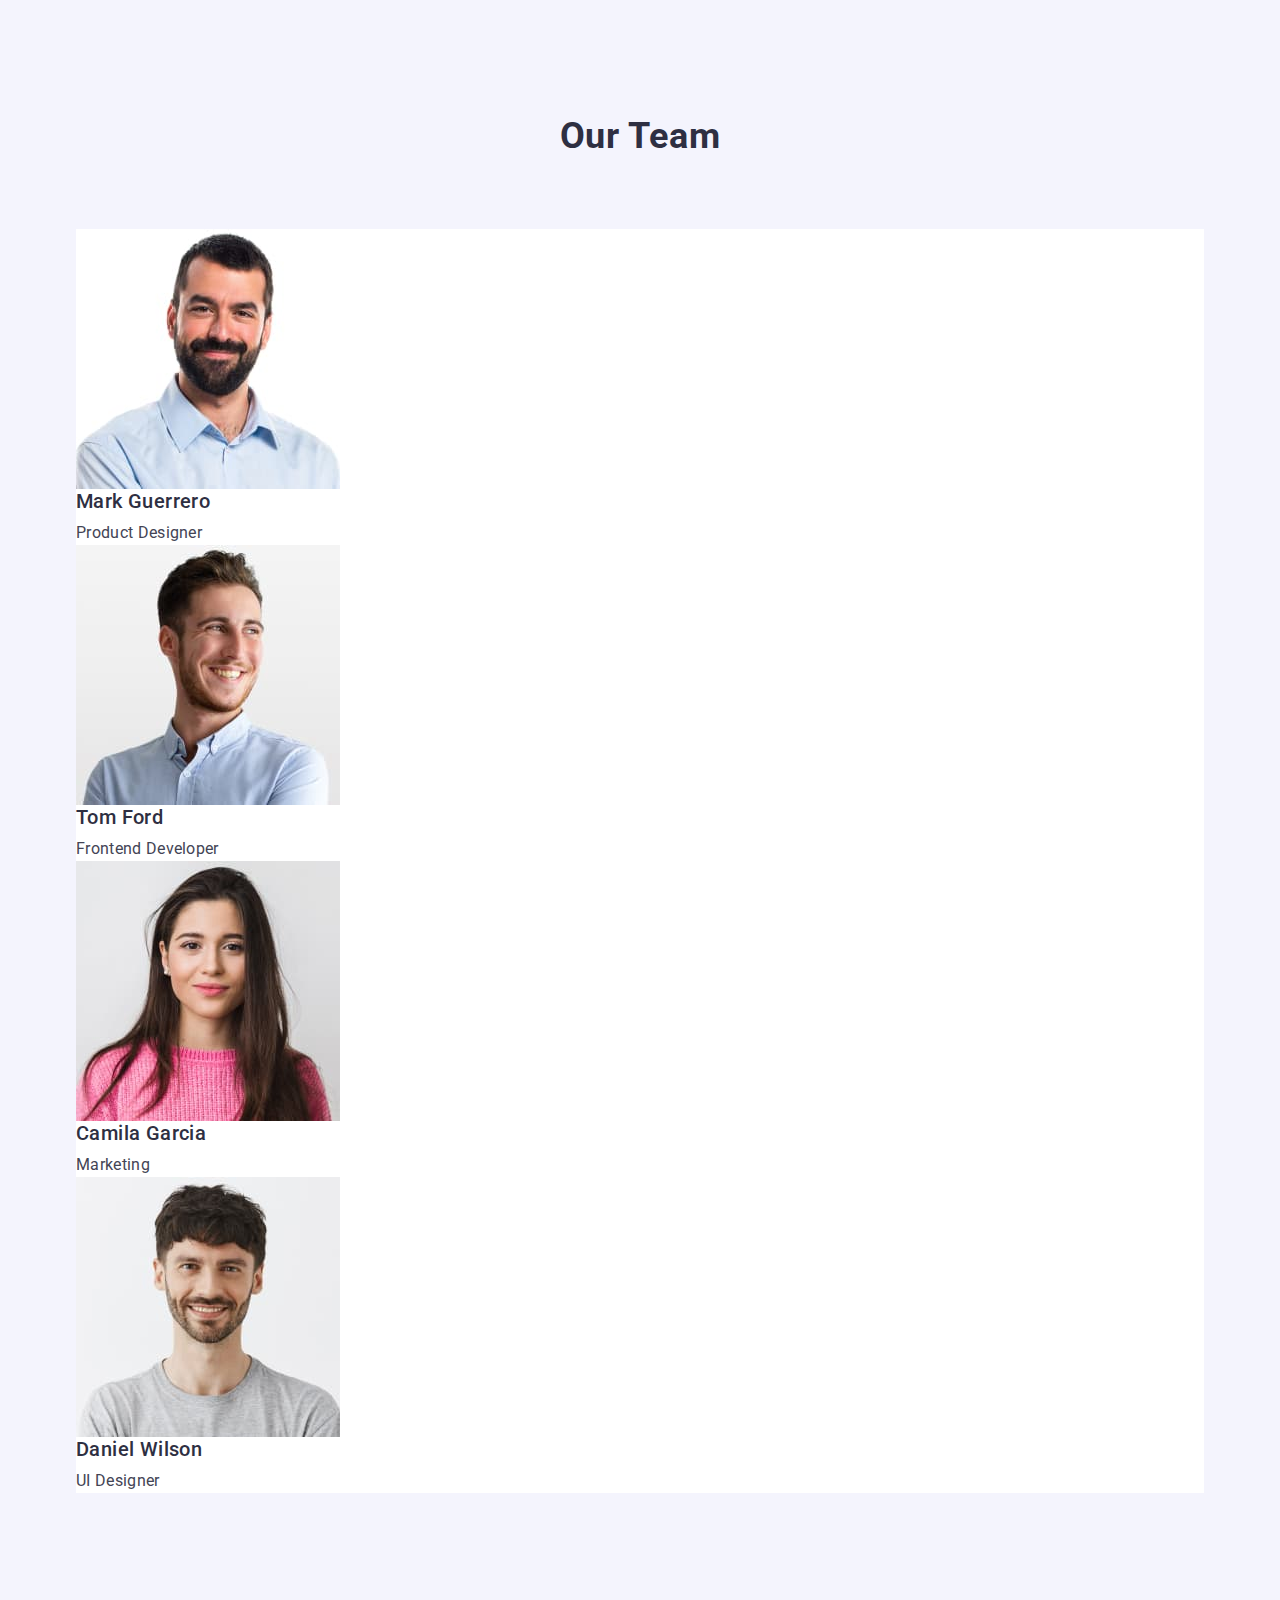
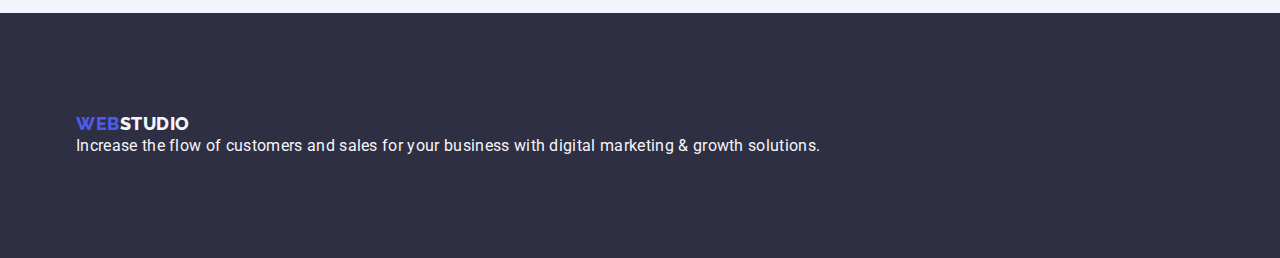
==== commit 5b2c5c74: "poprawa headera, hero, 1, 2 i 3 sekciji" ====
--- a/index.html
+++ b/index.html
@@ -64,7 +64,7 @@
       <!-- our advantage -->
       <section class="adv-section">
         <div class="container">
-          <h2 class="hidden">Our advantage</h2>
+          <h2 class="visually-hidden">Our advantage</h2>
           <ul class="adv-list list">
             <li class="adv-item">
               <h3 class="second-title">Strategy</h3>
@@ -101,15 +101,26 @@
       <section class="activity">
         <div class="container">
           <h2 class="vice-title">What are we doing</h2>
-          <ul class="list">
+          <ul class="activity-list list">
             <li>
-              <img src="./images/do1.jpg" alt="imac computer" width="360" />
-            </li>
-            <li>
-              <img src="./images/do2.jpg" alt="four iphones" width="360" />
+              <img
+                class="activity-item"
+                src="./images/do1.jpg"
+                alt="imac computer"
+                width="360"
+              />
             </li>
             <li>
               <img
+                class="activity-item"
+                src="./images/do2.jpg"
+                alt="four iphones"
+                width="360"
+              />
+            </li>
+            <li>
+              <img
+                class="activity-item"
                 src="./images/do3.jpg"
                 alt="holds phone in hand"
                 width="360"
--- a/css/styles.css
+++ b/css/styles.css
@@ -31,8 +31,18 @@
   line-height: 1.15;
   letter-spacing: 0.02em;
 }
-.hidden {
-  visibility: hidden;
+.visually-hidden {
+  position: absolute;
+  width: 1px;
+  height: 1px;
+  margin: -1px;
+  border: 0;
+  padding: 0;
+
+  white-space: nowrap;
+  clip-path: inset(100%);
+  clip: rect(0 0 0 0);
+  overflow: hidden;
 }
 /* reset */
 h1,
@@ -71,8 +81,7 @@
 */
 /* header */
 .header {
-  padding-top: 24px;
-  padding-bottom: 24px;
+  border-bottom: 1px solid #e7e9fc;
 }
 .header-container {
   display: flex;
@@ -124,6 +133,7 @@
   display: flex;
   align-items: center;
   gap: 40px;
+  padding: 24px 0;
 }
 
 .link-current:hover,
@@ -162,6 +172,8 @@
   color: var(--primary-white-cl);
   letter-spacing: 0.02em;
   text-align: center;
+  max-width: 496px;
+  margin: 0 auto;
 }
 
 .button {
@@ -173,6 +185,13 @@
   font-family: "Roboto", sans-serif;
   line-height: 1.5;
   cursor: pointer;
+  display: block;
+  margin: 48px auto;
+  padding: 16px 32px;
+  border-radius: none;
+  border-radius: 4px;
+  min-width: 169px;
+  height: 56px;
 }
 
 .portfolio-button {
@@ -199,13 +218,12 @@
 /* our advantage */
 
 .adv-section {
-  margin-top: 120px;
-  margin-bottom: 60px;
+  padding: 120px 0;
 }
 
 .adv-list {
   display: flex;
-  justify-content: space-between;
+  gap: 24px;
 }
 .adv-item {
   width: 264px;
@@ -226,7 +244,6 @@
 /* our activity */
 
 .activity {
-  padding-top: 60px;
   padding-bottom: 120px;
 }
 .vice-title {
@@ -237,6 +254,14 @@
   color: var(--secondary-black-cl);
   text-align: center;
   letter-spacing: 0.02em;
+  margin-bottom: 72px;
+}
+.activity-list {
+  display: flex;
+  gap: 24px;
+}
+.activity-item {
+  flex-basis: calc((100% - 2 * 24px) / 3);
 }
 
 /* our team  */
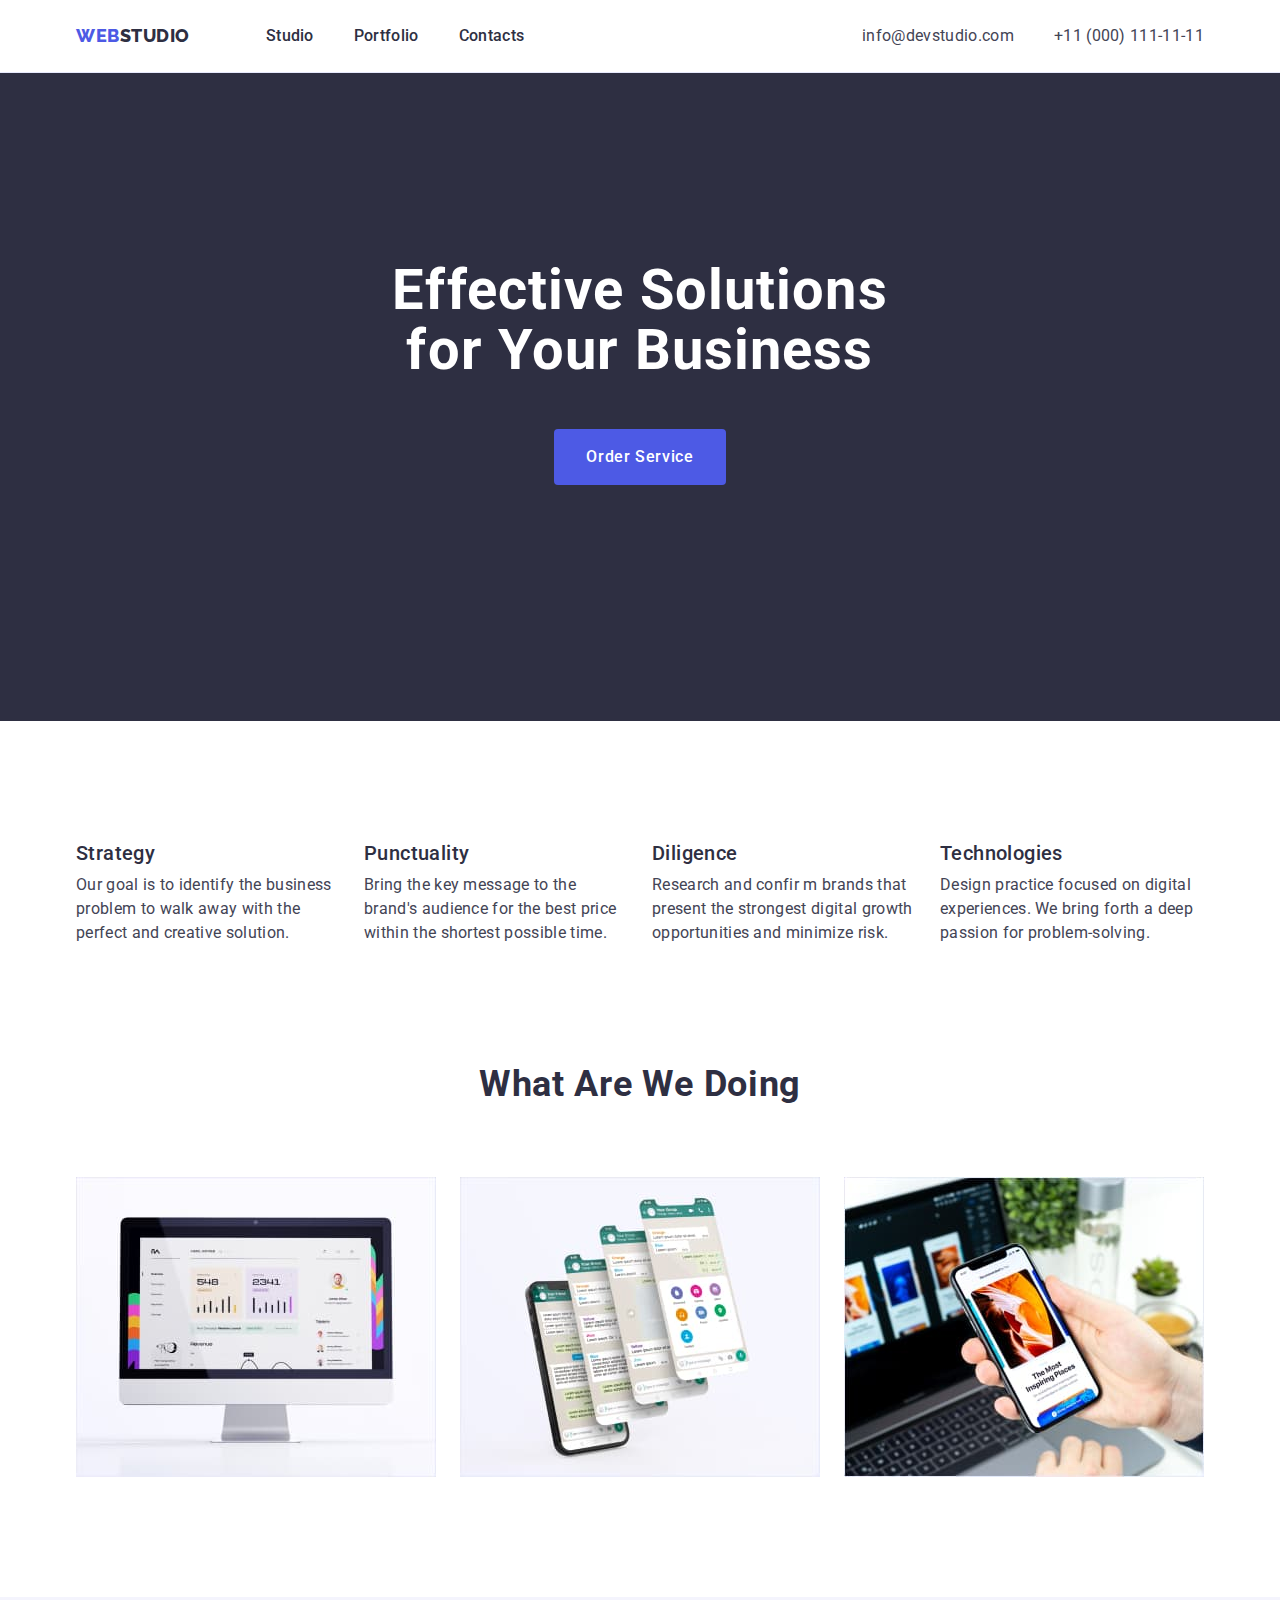
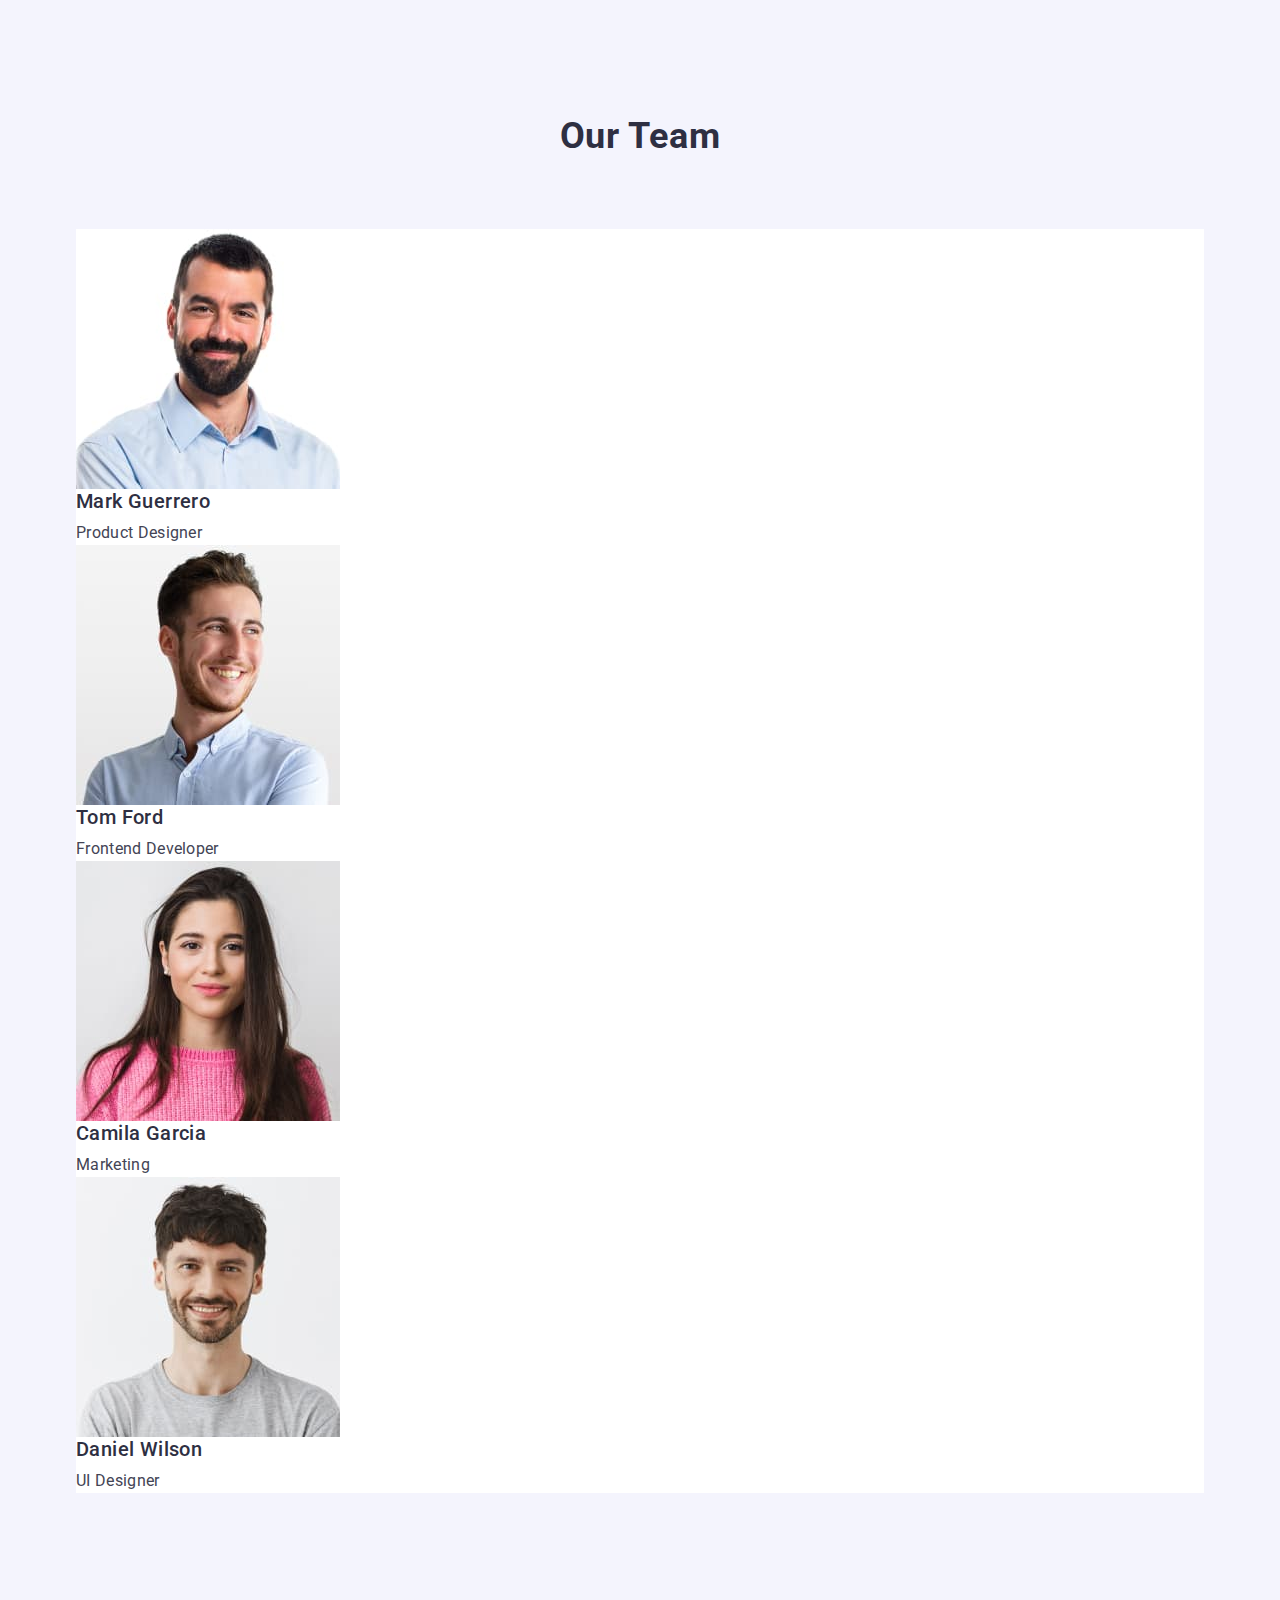
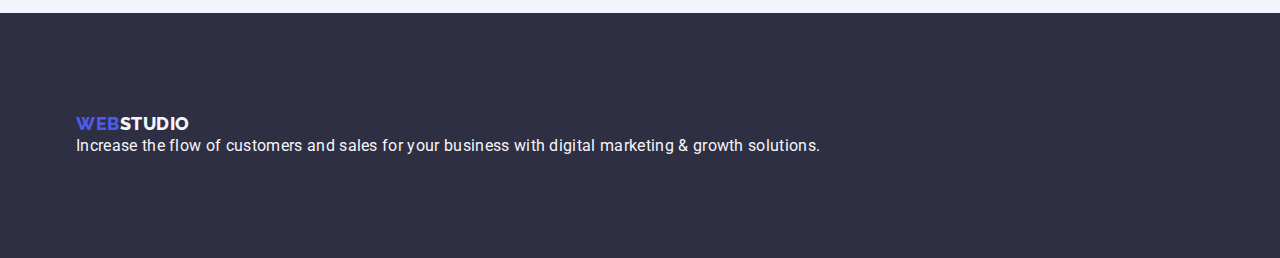
==== commit 43933218: "header, 1 i 3 section" ====
--- a/index.html
+++ b/index.html
@@ -102,25 +102,14 @@
         <div class="container">
           <h2 class="vice-title">What are we doing</h2>
           <ul class="activity-list list">
-            <li>
+            <li class="activity-item">
+              <img src="./images/do1.jpg" alt="imac computer" width="360" />
+            </li>
+            <li class="activity-item">
+              <img src="./images/do2.jpg" alt="four iphones" width="360" />
+            </li>
+            <li class="activity-item">
               <img
-                class="activity-item"
-                src="./images/do1.jpg"
-                alt="imac computer"
-                width="360"
-              />
-            </li>
-            <li>
-              <img
-                class="activity-item"
-                src="./images/do2.jpg"
-                alt="four iphones"
-                width="360"
-              />
-            </li>
-            <li>
-              <img
-                class="activity-item"
                 src="./images/do3.jpg"
                 alt="holds phone in hand"
                 width="360"
--- a/css/styles.css
+++ b/css/styles.css
@@ -135,6 +135,9 @@
   gap: 40px;
   padding: 24px 0;
 }
+.link-current {
+  padding: 24px 0;
+}
 
 .link-current:hover,
 .link-current:focus,
@@ -188,7 +191,7 @@
   display: block;
   margin: 48px auto;
   padding: 16px 32px;
-  border-radius: none;
+  border: none;
   border-radius: 4px;
   min-width: 169px;
   height: 56px;
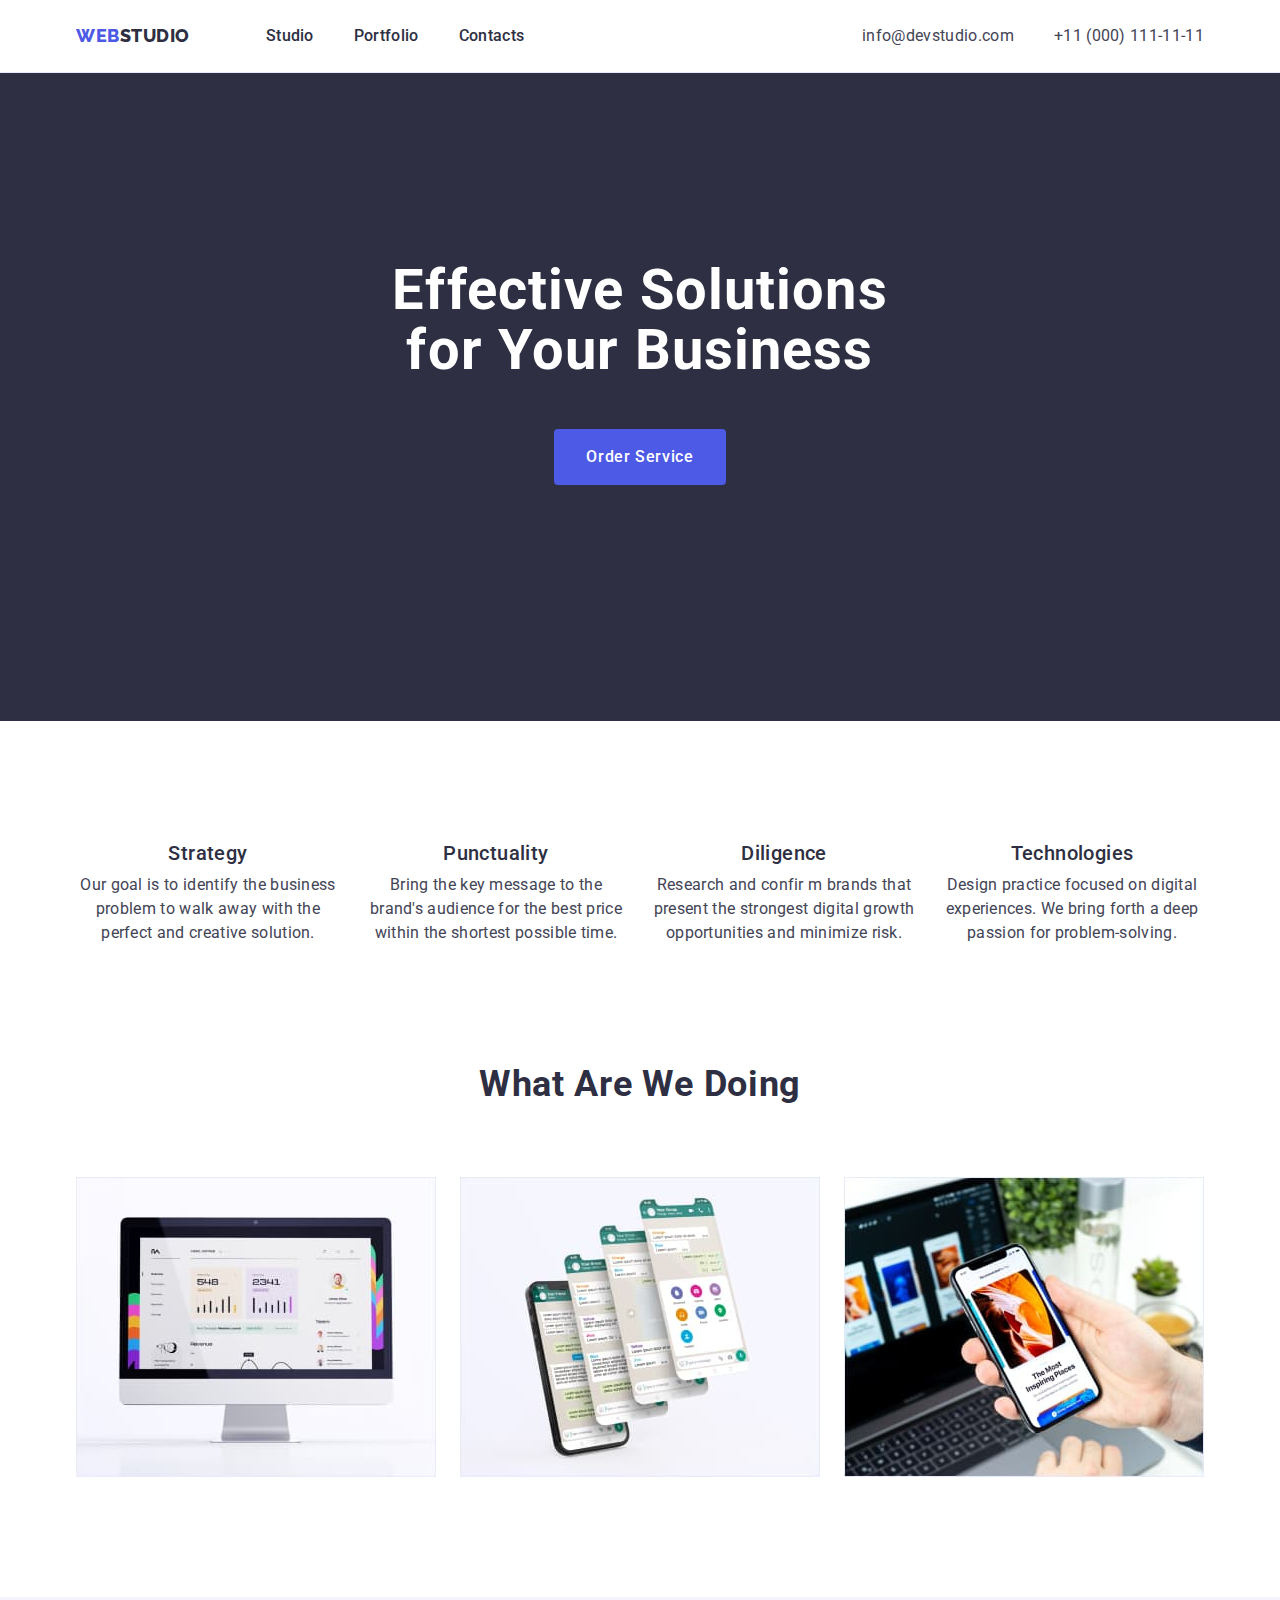
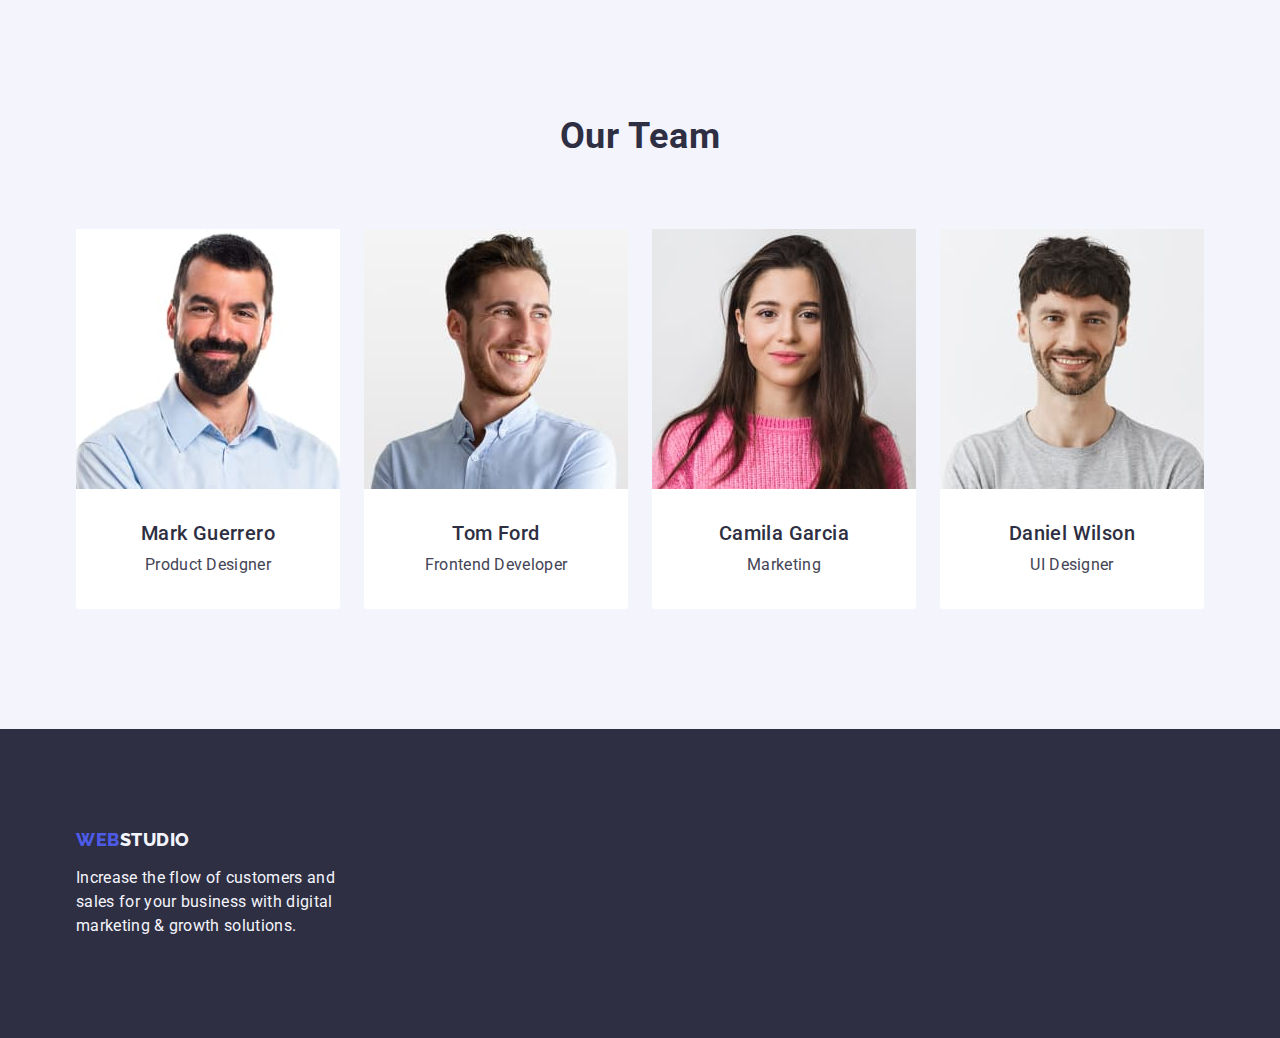
==== commit 05df0016: "poprawka 4 sec footer i portfol" ====
--- a/index.html
+++ b/index.html
@@ -122,26 +122,34 @@
       <section class="team">
         <div class="container">
           <h2 class="vice-title">Our Team</h2>
-          <ul class="list">
+          <ul class="team-list list">
             <li class="team-li">
               <img src="./images/team1.jpg" alt="Mark Guerrero" width="264" />
-              <h3 class="second-title">Mark Guerrero</h3>
-              <p class="li-text">Product Designer</p>
+              <div class="team-name">
+                <h3 class="second-title">Mark Guerrero</h3>
+                <p class="li-text">Product Designer</p>
+              </div>
             </li>
             <li class="team-li">
               <img src="./images/team2.jpg" alt="Tom Ford" width="264" />
-              <h3 class="second-title">Tom Ford</h3>
-              <p class="li-text">Frontend Developer</p>
+              <div class="team-name">
+                <h3 class="second-title">Tom Ford</h3>
+                <p class="li-text">Frontend Developer</p>
+              </div>
             </li>
             <li class="team-li">
               <img src="./images/team3.jpg" alt="Camila Garcia" width="264" />
-              <h3 class="second-title">Camila Garcia</h3>
-              <p class="li-text">Marketing</p>
+              <div class="team-name">
+                <h3 class="second-title">Camila Garcia</h3>
+                <p class="li-text">Marketing</p>
+              </div>
             </li>
             <li class="team-li">
               <img src="./images/team4.jpg" alt="Daniel Wilson" width="264" />
-              <h3 class="second-title">Daniel Wilson</h3>
-              <p class="li-text">UI Designer</p>
+              <div class="team-name">
+                <h3 class="second-title">Daniel Wilson</h3>
+                <p class="li-text">UI Designer</p>
+              </div>
             </li>
           </ul>
         </div>
@@ -150,7 +158,7 @@
     <!-- footer -->
     <footer class="footer">
       <div class="container">
-        <a class="logo link logo-link" href="./index.html"
+        <a class="logo-footer logo link logo-link" href="./index.html"
           >Web<span class="logo-white">Studio</span></a
         >
         <p class="footer-text">
--- a/css/styles.css
+++ b/css/styles.css
@@ -206,6 +206,9 @@
   font-family: "Roboto", sans-serif;
   line-height: 1.5;
   cursor: pointer;
+  padding: 12px 24px;
+  border: 1px solid #e7e9fc;
+  border-radius: 4px;
 }
 
 .button:hover,
@@ -216,6 +219,7 @@
 .portfolio-button:focus {
   background-color: var(--secondary-accent-bg);
   color: var(--primary-white-cl);
+  border: 1px solid transparent;
 }
 
 /* our advantage */
@@ -238,10 +242,12 @@
   color: var(--secondary-black-cl);
   letter-spacing: 0.02em;
   margin-bottom: 8px;
+  text-align: center;
 }
 .li-text {
   line-height: 1.5;
   color: var(--primary-black-cl);
+  text-align: center;
 }
 
 /* our activity */
@@ -273,8 +279,19 @@
   padding-top: 120px;
   padding-bottom: 120px;
 }
+
+.team-list {
+  display: flex;
+  gap: 24px;
+}
 .team-li {
   background-color: var(--primary-white-bg);
+  flex-basis: calc((100% - 72px) / 4);
+  border-radius: 0px 0px 4px 4px;
+}
+
+.team-name {
+  padding: 32px 16px;
 }
 
 /* footer */
@@ -286,18 +303,39 @@
 .footer-text {
   color: var(--secondary-white-cl);
   line-height: 1.5;
+  max-width: 264px;
+}
+
+.logo-footer {
+  display: inline-block;
+  margin-bottom: 16px;
 }
 
 /* style to portfolio */
 
 .filters {
+  padding-top: 96px;
+  padding-bottom: 120px;
 }
 
 .portfolio-nav {
-  padding-top: 96px;
-  padding-bottom: 72px;
+  display: flex;
+  justify-content: center;
+  gap: 24px;
+  flex-basis: calc((100%-96) / 5);
+  margin-bottom: 72px;
 }
 
 .portf-list {
   text-decoration: none;
 }
+
+.portfolio-bloks {
+  display: flex;
+  flex-wrap: wrap;
+  column-gap: 24px;
+  row-gap: 48px;
+}
+.portfolio-bloks-item {
+  width: calc((100% - 48px) / 3);
+}
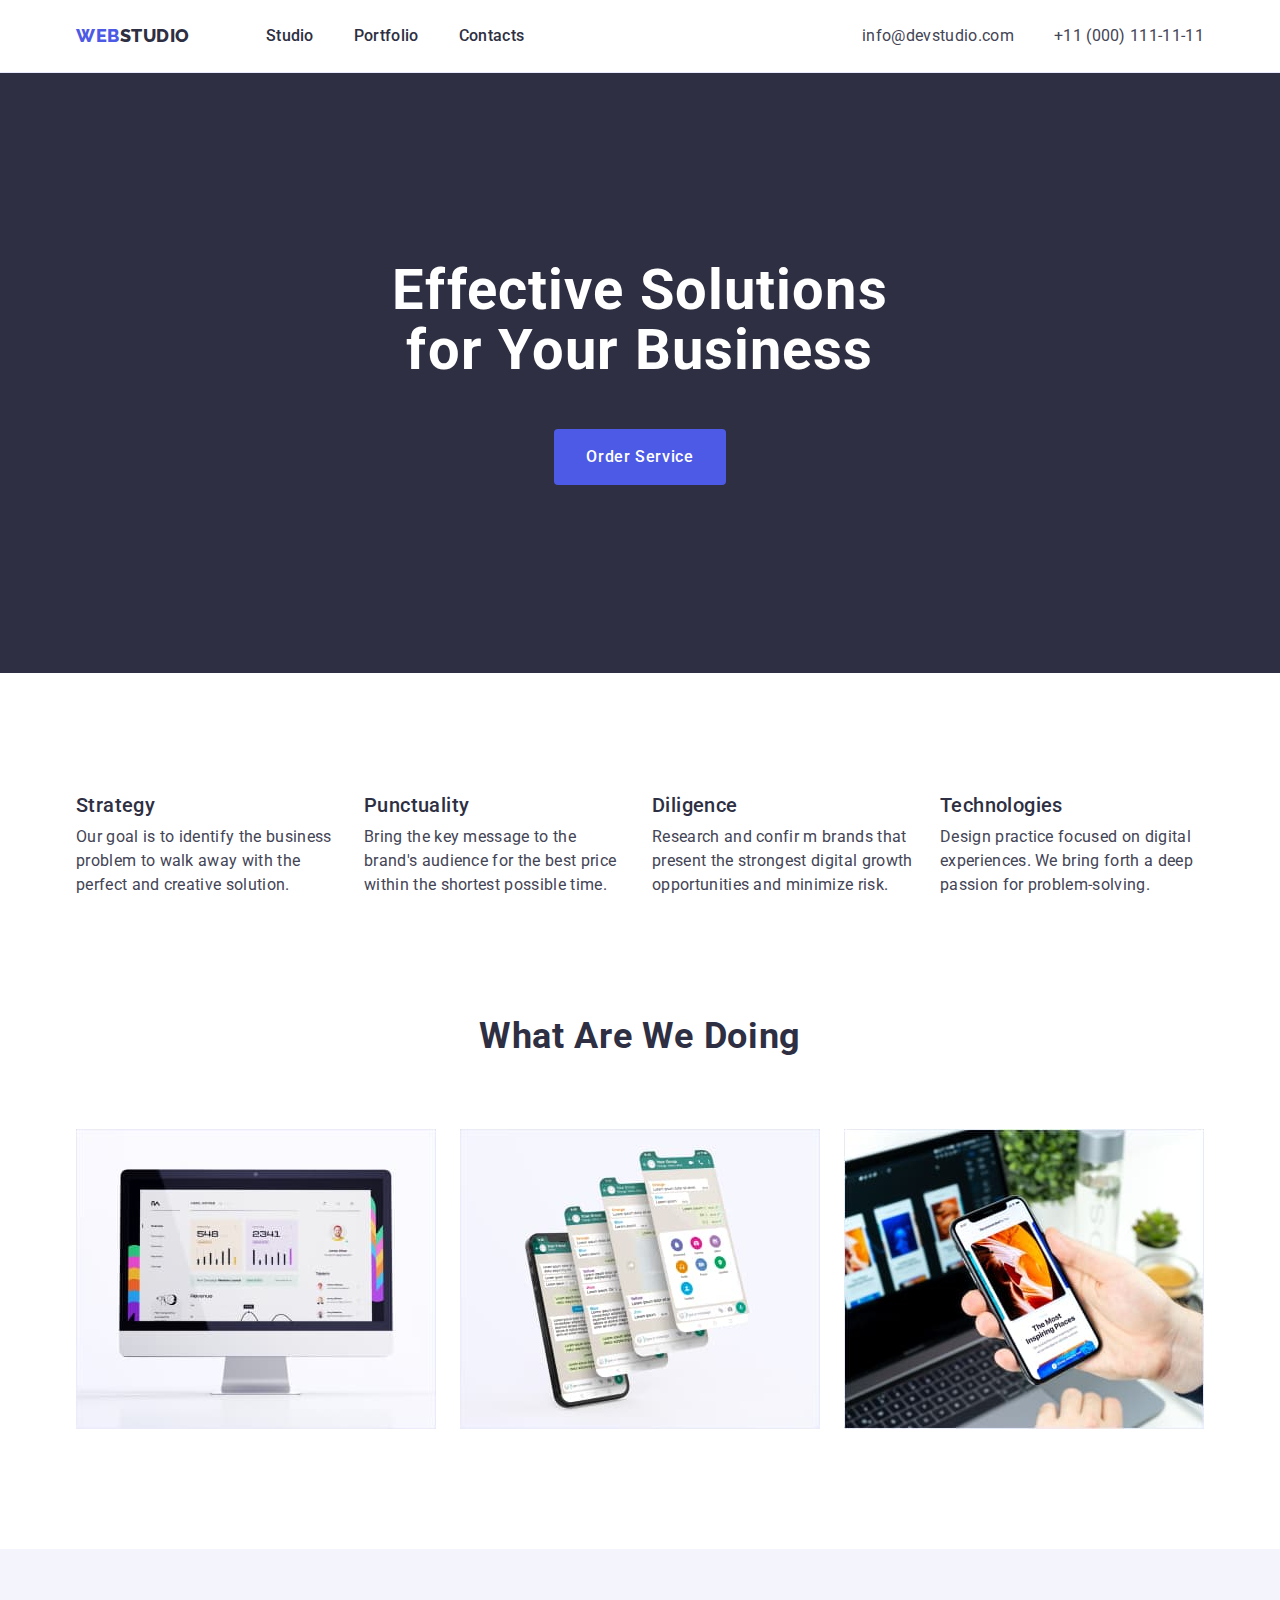
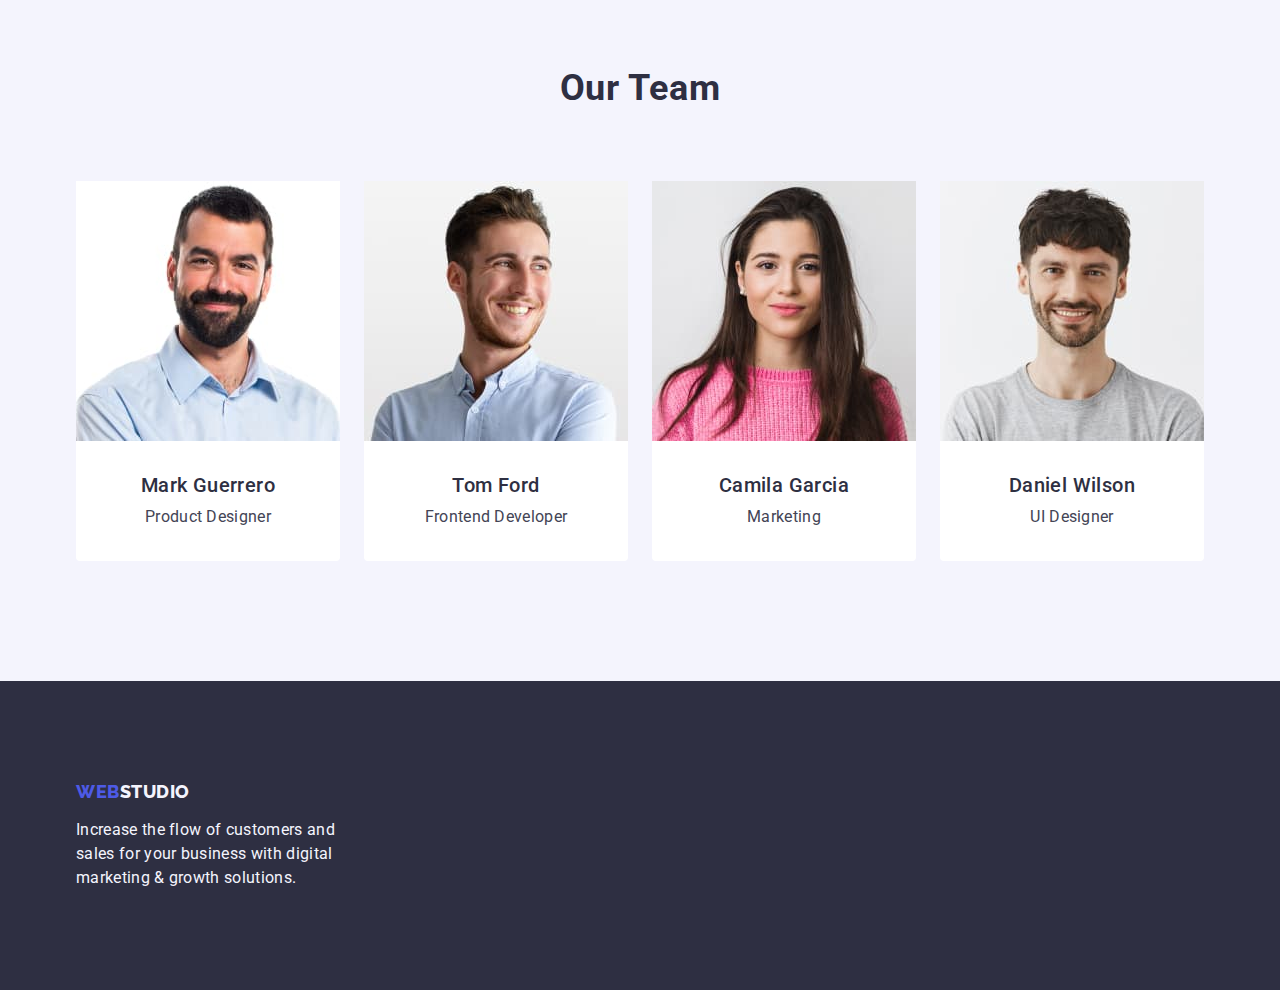
==== commit e98ee616: "centrowka team textu" ====
--- a/index.html
+++ b/index.html
@@ -126,29 +126,29 @@
             <li class="team-li">
               <img src="./images/team1.jpg" alt="Mark Guerrero" width="264" />
               <div class="team-name">
-                <h3 class="second-title">Mark Guerrero</h3>
-                <p class="li-text">Product Designer</p>
+                <h3 class="team-list-title">Mark Guerrero</h3>
+                <p class="team-list-text">Product Designer</p>
               </div>
             </li>
             <li class="team-li">
               <img src="./images/team2.jpg" alt="Tom Ford" width="264" />
               <div class="team-name">
-                <h3 class="second-title">Tom Ford</h3>
-                <p class="li-text">Frontend Developer</p>
+                <h3 class="team-list-title">Tom Ford</h3>
+                <p class="team-list-text">Frontend Developer</p>
               </div>
             </li>
             <li class="team-li">
               <img src="./images/team3.jpg" alt="Camila Garcia" width="264" />
               <div class="team-name">
-                <h3 class="second-title">Camila Garcia</h3>
-                <p class="li-text">Marketing</p>
+                <h3 class="team-list-title">Camila Garcia</h3>
+                <p class="team-list-text">Marketing</p>
               </div>
             </li>
             <li class="team-li">
               <img src="./images/team4.jpg" alt="Daniel Wilson" width="264" />
               <div class="team-name">
-                <h3 class="second-title">Daniel Wilson</h3>
-                <p class="li-text">UI Designer</p>
+                <h3 class="team-list-title">Daniel Wilson</h3>
+                <p class="team-list-text">UI Designer</p>
               </div>
             </li>
           </ul>
--- a/css/styles.css
+++ b/css/styles.css
@@ -103,7 +103,7 @@
 /* logo */
 .logo {
   color: var(--primary-accent-cl);
-  font-family: "Raleway", sans-serif;
+  font-family: 'Raleway', sans-serif;
   font-style: normal;
   font-weight: 800;
   font-size: 18px;
@@ -177,6 +177,7 @@
   text-align: center;
   max-width: 496px;
   margin: 0 auto;
+  margin-bottom: 48px;
 }
 
 .button {
@@ -185,11 +186,13 @@
   font-size: 16px;
   color: var(--primary-white-cl);
   letter-spacing: 0.04em;
-  font-family: "Roboto", sans-serif;
+  font-family: 'Roboto', sans-serif;
   line-height: 1.5;
   cursor: pointer;
   display: block;
-  margin: 48px auto;
+  margin-left: auto;
+  margin-right: auto;
+
   padding: 16px 32px;
   border: none;
   border-radius: 4px;
@@ -203,7 +206,7 @@
   font-size: 16px;
   color: var(--primary-accent-cl);
   letter-spacing: 0.04em;
-  font-family: "Roboto", sans-serif;
+  font-family: 'Roboto', sans-serif;
   line-height: 1.5;
   cursor: pointer;
   padding: 12px 24px;
@@ -242,12 +245,10 @@
   color: var(--secondary-black-cl);
   letter-spacing: 0.02em;
   margin-bottom: 8px;
-  text-align: center;
 }
 .li-text {
   line-height: 1.5;
   color: var(--primary-black-cl);
-  text-align: center;
 }
 
 /* our activity */
@@ -294,6 +295,21 @@
   padding: 32px 16px;
 }
 
+.team-list-title {
+  font-weight: 500;
+  font-size: 20px;
+  line-height: 1.2;
+  color: var(--secondary-black-cl);
+  letter-spacing: 0.02em;
+  margin-bottom: 8px;
+  text-align: center;
+}
+
+.team-list-text {
+  line-height: 1.5;
+  color: var(--primary-black-cl);
+  text-align: center;
+}
 /* footer */
 .footer {
   background-color: var(--secondary-black-bg);
@@ -339,3 +355,9 @@
 .portfolio-bloks-item {
   width: calc((100% - 48px) / 3);
 }
+
+.portfolio-bloks-name {
+  padding: 32px 16px;
+  border: 1px solid #e7e9fc;
+  border-top: none;
+}
